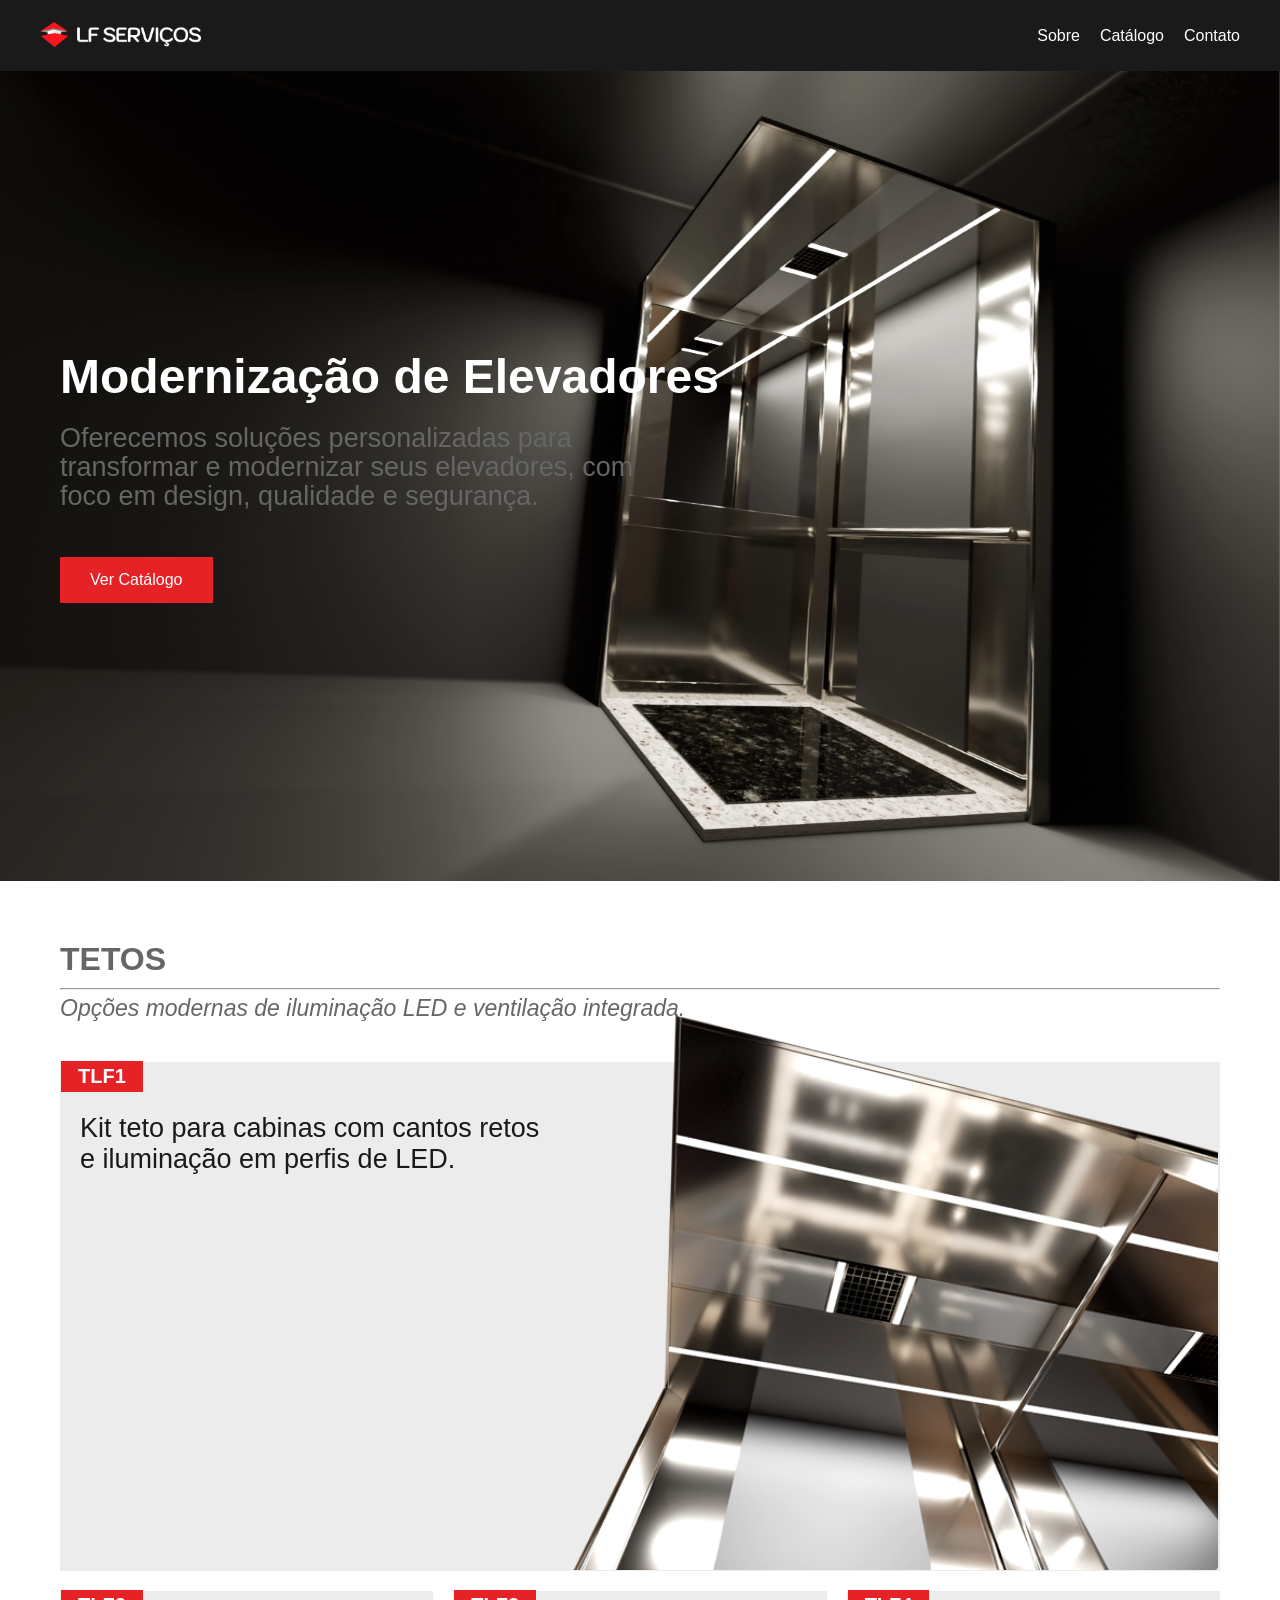
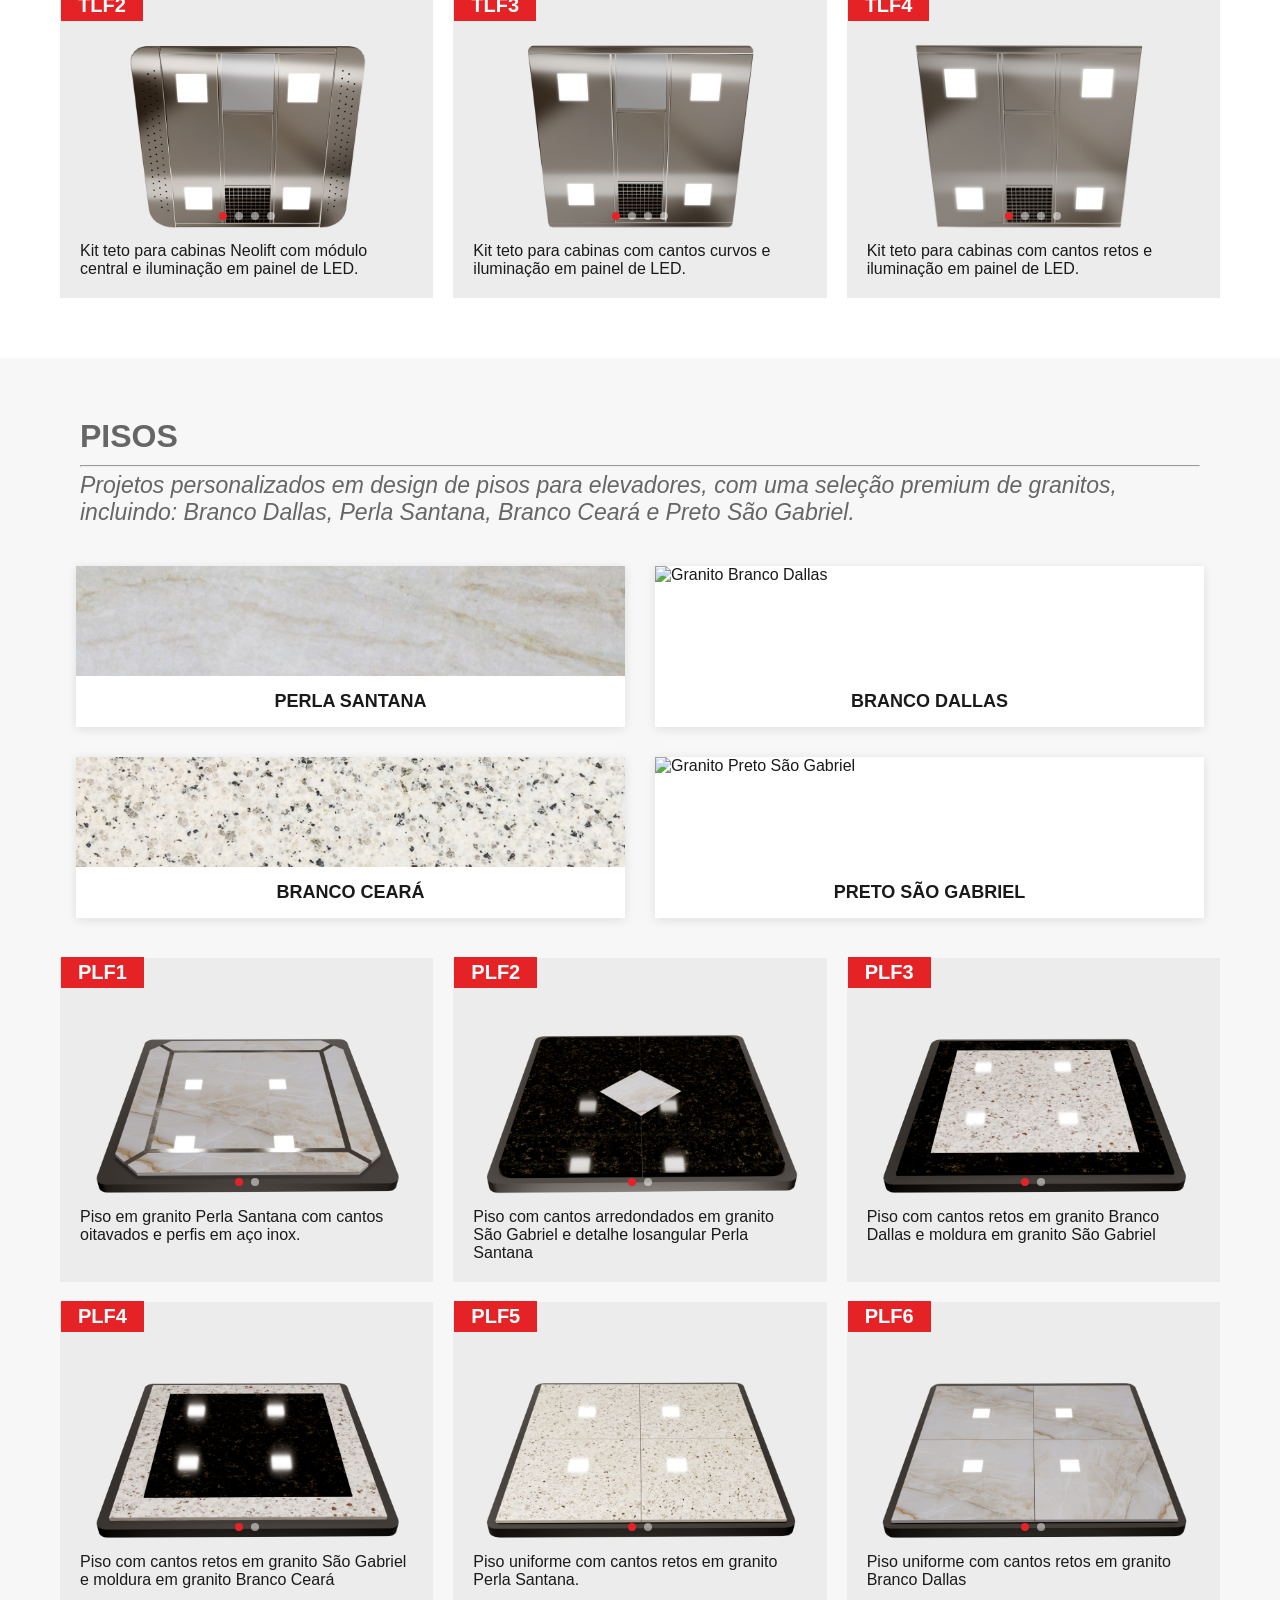
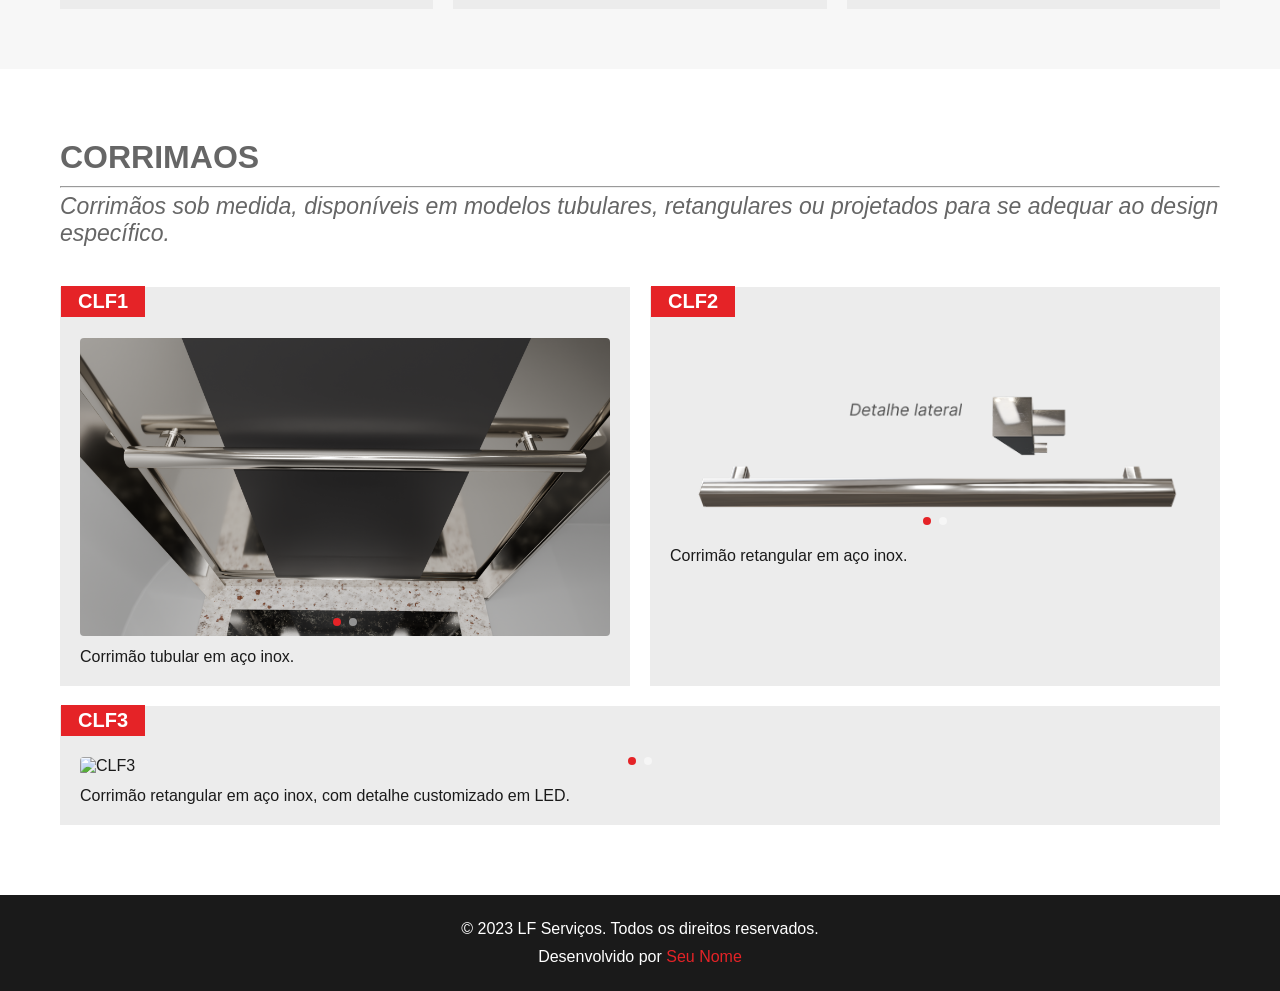
==== index.html @ 12fecef2 "Publish first  version" ====
<!DOCTYPE html>
<html lang="pt-BR">
  <head>
    <meta charset="UTF-8" />
    <meta name="viewport" content="width=device-width, initial-scale=1.0" />
    <title>LF Serviços - Elevadores</title>
    <link rel="stylesheet" href="style.css" />
    <link rel="preconnect" href="https://fonts.googleapis.com" />
    <link rel="preconnect" href="https://fonts.gstatic.com" crossorigin />
    <link
      href="https://fonts.googleapis.com/css2?family=Segoe+UI:wght@400;500;600&display=swap"
      rel="stylesheet"
    />
    <link rel="icon" href="favicon.ico" type="image/x-icon" />
    <script src="script.js" defer></script>
  </head>
  <body>
    <header>
      <div class="container">
        <div class="logo">
          <img src="img/logo.png" alt="LF Serviços" />
        </div>
        <button class="burger-menu" aria-label="Menu">
          <span></span>
          <span></span>
          <span></span>
        </button>
        <nav>
          <a href="#sobre">Sobre</a>
          <a href="#catalogo">Catálogo</a>
          <a href="#contato">Contato</a>
        </nav>
      </div>
    </header>

    <section class="hero">
      <img src="img/cabina4.png" alt="" class="hero-bg">
      <div class="container hero-content">
        <h1>Modernização de Elevadores</h1>
        <p>
          Oferecemos soluções personalizadas para transformar e modernizar seus
          elevadores, com foco em design, qualidade e segurança.
        </p>
        <a href="#tetos" class="btn">Ver Catálogo</a>
      </div>
    </section>

    <section id="tetos" class="tetos container">
      <div class="container">
        <div class="header">
          <h2>TETOS</h2>
          <hr />
          <p class="description">
            Opções modernas de iluminação LED e ventilação integrada.
          </p>
        </div>
        <div class="cards">
          <!-- Featured - Hide on mobile -->
          <div class="card featured product-card" data-product="tlf1">
            <div class="content">
              <div class="label">TLF1</div>
              <p>
                Kit teto para cabinas com cantos retos e iluminação em perfis de
                LED.
              </p>
            </div>
            <img src="img/teto-render.png" alt="TLF1" />
          </div>
          <!-- Mobile version of featured card -->

          <div class="card product-card mobile-only" data-product="tlf1">
            <div class="label">TLF1</div>
            <div class="image-container">
              <img src="img/tetos-tlf1.png" alt="TLF1" class="main-image" />
              <!-- Outras imagens serão carregadas via JavaScript -->
              <div class="angle-indicators">
                <span class="active"></span>
                <span></span>
                <span></span>
                <span></span>
              </div>
            </div>

            <p>
              Kit teto para cabinas Neolift com módulo central e iluminação em
              painel de LED.
            </p>
          </div>
          <!-- Others -->

          <div class="card product-card" data-product="tlf2">
            <div class="label">TLF2</div>
            <div class="image-container">
              <img src="img/tetos-tlf2.png" alt="TLF2" class="main-image" />
              <!-- Outras imagens serão carregadas via JavaScript -->
              <div class="angle-indicators">
                <span class="active"></span>
                <span></span>
                <span></span>
                <span></span>
              </div>
            </div>

            <p>
              Kit teto para cabinas Neolift com módulo central e iluminação em
              painel de LED.
            </p>
          </div>
          <div class="card product-card" data-product="tlf3">
            <div class="label">TLF3</div>
            <div class="image-container">
              <img src="img/tetos-tlf3.png" alt="TLF3" class="main-image" />
              <div class="angle-indicators">
                <span class="active"></span>
                <span></span>
                <span></span>
                <span></span>
              </div>
            </div>

            <p>
              Kit teto para cabinas com cantos curvos e iluminação em painel de
              LED.
            </p>
          </div>
          <div class="card product-card" data-product="tlf4">
            <div class="label">TLF4</div>
            <div class="image-container">
              <img src="img/tetos-tlf4.png" alt="TLF4" class="main-image" />
              <div class="angle-indicators">
                <span class="active"></span>
                <span></span>
                <span></span>
                <span></span>
              </div>
            </div>

            <p>
              Kit teto para cabinas com cantos retos e iluminação em painel de
              LED.
            </p>
          </div>
        </div>
      </div>
    </section>
    <!-- Pisos -->
    <section id="pisos" class="pisos">
      <div class="container">
        <div class="header">
          <h2>PISOS</h2>
          <hr />
          <p class="description">
            Projetos personalizados em design de pisos para elevadores, com uma
            seleção premium de granitos, incluindo: Branco Dallas, Perla
            Santana, Branco Ceará e Preto São Gabriel.
          </p>
        </div>
        
        <div class="granitos-flex">
          
          <div class="granito-card">
            <div class="granito-img">
              <img src="img/perla-santana.jpg" alt="Granito Perla Santana" />
            </div>
            <h3>PERLA SANTANA</h3>
          </div>
          <div class="granito-card">
            <div class="granito-img">
              <img src="img/branco-dallas.png" alt="Granito Branco Dallas" />
            </div>
            <h3>BRANCO DALLAS</h3>
          </div>
          <div class="granito-card">
            <div class="granito-img">
              <img src="img/branco-ceara.jpg" alt="Granito Branco Ceará" />
            </div>
            <h3>BRANCO CEARÁ</h3>
          </div>
          <div class="granito-card">
            <div class="granito-img">
              <img
          src="img/granito-saogabriel.png"
          alt="Granito Preto São Gabriel"
              />
            </div>
            <h3>PRETO SÃO GABRIEL</h3>
          </div>
        </div>

       <div class="cards">
          
          <!-- Others -->
          <div class="card product-card" data-product="plf1">
            <div class="label">PLF1</div>
            <div class="image-container">
              <img src="img/pisos-plf1.png" alt="PLF1" class="main-image" />
              <!-- Outras imagens serão carregadas via JavaScript -->
              <div class="angle-indicators">
                <span class="active"></span>
                <span></span>
              </div>
            </div>

            <p>
              Piso em granito Perla Santana com cantos
              oitavados e perfis em aço inox.
            </p>
          </div>
          <div class="card product-card" data-product="plf2">
            <div class="label">PLF2</div>
            <div class="image-container">
              <img src="img/pisos-plf2.png" alt="PLF2" class="main-image" />
              <div class="angle-indicators">
                <span class="active"></span>
                <span></span>
              </div>
            </div>

            <p>
              Piso com cantos arredondados em granito São Gabriel e detalhe losangular Perla Santana
            </p>
          </div>
          <div class="card product-card" data-product="plf3">
            <div class="label">PLF3</div>
            <div class="image-container">
              <img src="img/pisos-plf3.png" alt="PLF3" class="main-image" />
              <div class="angle-indicators">
                <span class="active"></span>
                <span></span>
              </div>
            </div>

            <p>
              Piso com cantos retos em granito Branco Dallas e moldura em granito São Gabriel
            </p>
          </div>
          <div class="card product-card" data-product="plf4">
            <div class="label">PLF4</div>
            <div class="image-container">
              <img src="img/pisos-plf4.png" alt="PLF4" class="main-image" />
              <div class="angle-indicators">
                <span class="active"></span>
                <span></span>
              </div>
            </div>

            <p>
              Piso com cantos retos em granito São Gabriel e moldura em granito Branco Ceará
            </p>
          </div>

          <div class="card product-card" data-product="plf5">
            <div class="label">PLF5</div>
            <div class="image-container">
              <img src="img/pisos-plf5.png" alt="PLF5" class="main-image" />
              <div class="angle-indicators">
                <span class="active"></span>
                <span></span>
              </div>
            </div>

            <p>
              Piso uniforme com cantos retos em granito Perla Santana.
            </p>
          </div>
          <div class="card product-card" data-product="plf6">
            <div class="label">PLF6</div>
            <div class="image-container">
              <img src="img/pisos-plf6.png" alt="PLF6" class="main-image" />
              <div class="angle-indicators">
                <span class="active"></span>
                <span></span>
              </div>
            </div>

            <p>
              Piso uniforme com cantos retos em granito Branco Dallas
            </p>
          </div>
        </div>

    </section>
    <section id="corrimaos" class="corrimaos container">
      <div class="container">
        <div class="header">
          <h2>CORRIMAOS</h2>
          <hr />
          <p class="description">
            Corrimãos sob medida, disponíveis em modelos tubulares, retangulares ou projetados para se adequar ao design específico. 
          </p>
        </div>
        
        <div class="cards">
          <div class="card product-card" data-product="clf1">
            <div class="label">CLF1</div>
            <div class="image-container">
              <img src="img/corrimaos-clf1.png" alt="CLF1" class="main-image" />
              <!-- Outras imagens serão carregadas via JavaScript -->
              <div class="angle-indicators">
                <span class="active"></span>
                <span></span>
              </div>
            </div>

            <p>Corrimão tubular em aço inox.</p>
          </div>
          <div class="card product-card" data-product="clf2">
            <div class="label">CLF2</div>
            <div class="image-container">
              <img src="img/corrimaos-clf2.png" alt="CLF2" class="main-image" />
              <!-- Outras imagens serão carregadas via JavaScript -->
              <div class="angle-indicators">
                <span class="active"></span>
                <span></span>
              </div>
            </div>

            <p>Corrimão retangular em aço inox.</p>
          </div>
          <div class="card product-card" data-product="clf3">
            <div class="label">CLF3</div>
            <div class="image-container">
              <img src="img/corrimaos-clf3.png" alt="CLF3" class="main-image" />
              <!-- Outras imagens serão carregadas via JavaScript -->
              <div class="angle-indicators">
                <span class="active"></span>
                <span></span>
              </div>
            </div>

            <p>Corrimão retangular em aço inox, com detalhe customizado em LED.</p>
          </div>
        </div>

      </div>

    </section>
<footer>
      <div class="container">
        <p>&copy; 2023 LF Serviços. Todos os direitos reservados.</p>
        <p>Desenvolvido por <a href="https://www.linkedin.com/in/seu-perfil/" target="_blank">Seu Nome</a></p>
    </footer>
    <!-- Modal -->
    <div class="modal" id="productModal">
      <div class="modal-content">
        <button class="close-modal">&times;</button>
        <div class="modal-image-container">
          <button class="nav-button prev">&lt;</button>
          <img src="" alt="" class="modal-image" />
          <button class="nav-button next">&gt;</button>
        </div>
        <div class="modal-indicators"></div>
      </div>
    </div>
  </body>
</html>
---- style.css ----
/*-----------------------------------------------------------------------------  
  Variáveis  
-----------------------------------------------------------------------------*/
:root {
  --vermelho: #e52327;
  --preto: #1a1a1a;
  --branco: #ffffff;
  --cinza-texto: #666666;
  --cinza-claro: #f7f7f7;
  --cinza-bg: #ececec;
  --fonte-principal: "Segoe UI", sans-serif;
  --max-width: 1200px;
  --side-padding: 20px;
}

/*-----------------------------------------------------------------------------  
  Reset e Base  
-----------------------------------------------------------------------------*/
* {
  margin: 0;
  padding: 0;
  box-sizing: border-box;
}
html, body {
  height: 100%;
  font-family: var(--fonte-principal);
  color: var(--preto);
  background-color: var(--branco);
  scroll-behavior: smooth;
}
.container {
  max-width: var(--max-width);
  width: 100%;
  margin: 0 auto;
  padding: 0 var(--side-padding);
}

/*-----------------------------------------------------------------------------  
  Header & Navegação  
-----------------------------------------------------------------------------*/
header {
  position: sticky;
  top: 0;
  background-color: var(--preto);
  z-index: 999;
}
header .container {
  display: flex;
  justify-content: space-between;
  align-items: center;
  padding: 20px 0;
}
.logo img {
  height: 25px;
  margin: 2px 10px 0 0;
}
nav {
  display: flex;
}
nav a {
  color: var(--branco);
  text-decoration: none;
  font-weight: 500;
  margin-left: 20px;
}

/*-----------------------------------------------------------------------------  
  Burger Menu (Mobile)  
-----------------------------------------------------------------------------*/
.burger-menu {
  display: none;
  background: none;
  border: none;
  cursor: pointer;
  padding: 5px;
  z-index: 1000;
}
.burger-menu span {
  display: block;
  width: 25px;
  height: 3px;
  background-color: var(--branco);
  margin: 5px 0;
  transition: 0.4s;
}
.burger-menu.active span:nth-child(1) {
  transform: rotate(-45deg) translate(-5px, 6px);
}
.burger-menu.active span:nth-child(2) {
  opacity: 0;
}
.burger-menu.active span:nth-child(3) {
  transform: rotate(45deg) translate(-5px, -6px);
}
.mobile-only {
  display: none;
}

/*-----------------------------------------------------------------------------  
  Hero Section  
-----------------------------------------------------------------------------*/
.hero {
  /* já devia ter isso, mas garanta: */
  position: relative;
  overflow: hidden;
  height: 90vh;

  /* adiciona: */
  display: flex;
  align-items: center;        /* centraliza verticalmente */
  justify-content: center;    /* opcional: centraliza horizontalmente */
}

.hero-bg {
  position: absolute;
  inset: 0;
  width: 100%;
  height: 100%;
  object-fit: cover;       /* preenche sem distorcer */
  transform: scale(1);
  transform-origin: center center;
  will-change: transform;   /* dá um heads‑up ao navegador */
}

.hero .container {
  position: relative;
  z-index: 1;
}
.hero-content {
  color: var(--branco);
}
.hero-content h1 {
  font-size: 48px;
  margin-bottom: 20px;
}
.hero-content p {
  font-size: 27px;
  color: var(--cinza-texto);
  line-height: 29px;
  margin-bottom: 46px;
  width: 50%;
}

/*-----------------------------------------------------------------------------  
  Botões  
-----------------------------------------------------------------------------*/
.btn {
  display: inline-block;
  background-color: var(--vermelho);
  color: var(--branco);
  padding: 14px 30px;
  text-decoration: none;
}

/*-----------------------------------------------------------------------------  
  Seção Tetos  
-----------------------------------------------------------------------------*/
.tetos {
  padding: 60px 0;
}
.tetos h2 {
  font-size: 32px;
  color: var(--cinza-texto);
  margin-bottom: 10px;
}
.tetos .description {
  font-size: 23px;
  font-style: italic;
  color: var(--cinza-texto);
  margin: 5px 0 40px;
}
.tetos .cards {
  display: grid;
  grid-template-columns: repeat(3, 1fr);
  gap: 20px;
}

/* Card Destaque */
.card.featured {
  grid-column: 1 / -1;
  display: flex;
  background-color: var(--cinza-bg);
  padding: 20px;
}
.card.featured .content {
  flex: 1;
  padding-right: 20px;
}
.card.featured img {
  width: 658px;
  max-width: 100%;
  transform: scaleX(-1);
  margin: -94px -18px -19px 0;
}
.card.featured p {
  font-size: 27px;
}

/* Cartões Gerais */
.card {
  background-color: var(--cinza-bg);
  padding: 20px;
}
.card img {
  width: 100%;
  display: block;
  border-radius: 4px;
  transition: opacity 0.3s ease;
}
.image-container {
  position: relative;
  overflow: hidden;
  margin-bottom: 12px;
}
.angle-indicators {
  position: absolute;
  bottom: 10px;
  left: 50%;
  transform: translateX(-50%);
  display: flex;
  gap: 8px;
  z-index: 2;
}
.angle-indicators span {
  width: 8px;
  height: 8px;
  border-radius: 50%;
  background: rgba(255, 255, 255, 0.5);
  cursor: pointer;
  transition: background-color 0.3s ease;
}
.angle-indicators span.active {
  background: var(--vermelho);
}
.product-card {
  cursor: pointer;
}
.card p {
  font-size: 16px;
  color: var(--preto);
}

/*-----------------------------------------------------------------------------  
  Label  
-----------------------------------------------------------------------------*/
.label {
  position: relative;
  display: inline-block;
  background-color: var(--vermelho);
  color: var(--branco);
  font-size: 20px;
  font-weight: bold;
  padding: 4px 17px;
  top: -21px;
  left: -19px;
}

/*-----------------------------------------------------------------------------  
  Modal  
-----------------------------------------------------------------------------*/
.modal {
  display: none;
  position: fixed;
  inset: 0;
  background: rgba(0, 0, 0, 0.9);
  z-index: 1000;
  opacity: 0;
  transition: opacity 0.3s ease;
}
.modal.active {
  display: flex;
  opacity: 1;
}
.modal-content {
  position: relative;
  max-width: 90%;
  max-height: 90vh;
  margin: auto;
  padding: 20px;
  background: var(--preto);
  border-radius: 8px;
}
.close-modal {
  position: absolute;
  top: 10px;
  right: 15px;
  background: none;
  border: none;
  color: var(--branco);
  font-size: 24px;
  cursor: pointer;
  z-index: 1;
}
.modal-image-container {
  display: flex;
  align-items: center;
  justify-content: center;
}
.modal-image {
  max-width: 100%;
  max-height: 70vh;
  object-fit: contain;
  transition: opacity 0.3s ease;
}
.nav-button {
  position: absolute;
  top: 50%;
  transform: translateY(-50%);
  background: rgba(0, 0, 0, 0.5);
  color: var(--branco);
  border: none;
  padding: 15px;
  cursor: pointer;
  font-size: 20px;
  border-radius: 4px;
  transition: background 0.3s ease;
}
.nav-button.prev {
  left: 10px;
}
.nav-button.next {
  right: 10px;
}
.nav-button:hover {
  background: rgba(0, 0, 0, 0.8);
}
.modal-indicators {
  display: flex;
  justify-content: center;
  gap: 10px;
  margin-top: 15px;
}
.modal-indicators span {
  width: 10px;
  height: 10px;
  border-radius: 50%;
  background: rgba(255, 255, 255, 0.3);
  cursor: pointer;
  transition: background-color 0.3s ease;
}
.modal-indicators span.active {
  background: var(--vermelho);
}

/*-----------------------------------------------------------------------------  
  Seção Pisos  
-----------------------------------------------------------------------------*/
.pisos {
  padding: 60px 0;
  background-color: var(--cinza-claro);
}
.pisos .header {
  padding: 0 20px;
}
.pisos h2 {
  font-size: 32px;
  color: var(--cinza-texto);
  margin-bottom: 10px;
}
.pisos .description {
  font-size: 23px;
  font-style: italic;
  color: var(--cinza-texto);
  margin: 5px 0 40px;
}
.pisos .cards {
  display: grid;
  grid-template-columns: repeat(3, 1fr);
  gap: 20px;
}
.granitos-flex {
  display: flex;
  flex-wrap: wrap;
  gap: 30px;
  margin: 40px 0;
  padding: 0 16px;
}
.granito-card {
  flex: 1 1 calc(50% - 15px);
  min-width: 280px;
  background: var(--branco);
  box-shadow: 0 2px 10px rgba(0, 0, 0, 0.1);
  transition: transform 0.3s ease;
}
.granito-card:hover {
  transform: translateY(-5px);
}
.granito-img {
  position: relative;
  padding-top: 20%;
  overflow: hidden;
}
.granito-img img {
  position: absolute;
  top: 0;
  left: 0;
  width: 100%;
  height: 100%;
  object-fit: cover;
}
.granito-card h3 {
  padding: 15px;
  margin: 0;
  text-align: center;
  font-size: 18px;
  color: var(--preto);
  background: var(--branco);
}

/*-----------------------------------------------------------------------------  
  Seção Corrimãos  
-----------------------------------------------------------------------------*/
.corrimaos {
  padding: 60px 0;
  margin: 10px auto
}
.corrimaos h2 {
  font-size: 32px;
  color: var(--cinza-texto);
  margin-bottom: 10px;
}
.corrimaos .description {
  font-size: 23px;
  font-style: italic;
  color: var(--cinza-texto);
  margin: 5px 0 40px;
}
.corrimaos .cards {
  display: grid;
  grid-template-columns: 1fr 1fr;
  gap: 20px;
}
.corrimaos .cards .card:last-child {
  grid-column: 1 / -1;
}

/*-----------------------------------------------------------------------------  
  Footer
-----------------------------------------------------------------------------*/
footer {
  background: var(--preto);
  color: var(--branco);
  padding: 20px 0;
}
footer .container {
  display: flex;
  flex-direction: column;
  align-items: center;
}
footer p {
  margin: 5px 0;
}
footer a {
  color: var(--vermelho);
  text-decoration: none;
}
footer a:hover {
  text-decoration: underline;
}

/*-----------------------------------------------------------------------------  
  Responsivo – até 1024px  
-----------------------------------------------------------------------------*/
@media (max-width: 1024px) {
  .hero-content h1 {
    font-size: 36px;
  }
  .hero-content p {
    font-size: 16px;
  }
  .card.featured img {
    width: 300px;
  }
}

/*-----------------------------------------------------------------------------  
  Responsivo – até 768px  
-----------------------------------------------------------------------------*/
@media (max-width: 768px) {
  .mobile-only {
    display: block;
  }
  header .container {
    padding: 10px 16px;
  }
  .container {
    padding: 0 16px;
  }
  .burger-menu {
    display: block;
  }
  nav {
    position: fixed;
    top: 0;
    right: -100%;
    width: 70%;
    height: 100vh;
    background-color: var(--preto);
    padding-top: 80px;
    display: flex;
    flex-direction: column;
    align-items: center;
    transition: 0.4s;
  }
  nav.active {
    right: 0;
  }
  nav a {
    margin: 15px 0;
    font-size: 18px;
  }
  .hero {
    justify-content: center;
    padding: 0 16px;
    background-position: 70%;
  }
  .hero::before {
    background: rgba(0, 0, 0, 0.6);
  }
  .hero .container {
    text-align: center;
  }
  .hero-content p {
    width: 100%;
    font-size: 23px;
  }
    .tetos, .corrimaos {
      margin: 40px auto;
    }
  .tetos .cards,
  .pisos .cards,
  .corrimaos .cards {
    display: flex;
    overflow-x: auto;
    padding: 9px 16px;
    margin: 0 4px;
  }
  .tetos .cards .card,
  .pisos .cards .card,
  .corrimaos .cards .card {
    flex: 0 0 85%;
    scroll-snap-align: start;
    margin-right: 16px;
  }
  .card.featured {
    display: none !important;
  }
  .card {
    padding: 16px;
  }
  .label {
    left: -16px;
  }
  .granitos-flex {
    padding: 0 8px;
  }
  .granito-card {
    flex: 1 1 100%;
    margin: 0 8px;
  }
  .granito-img {
    padding-top: 68px;
  }
}
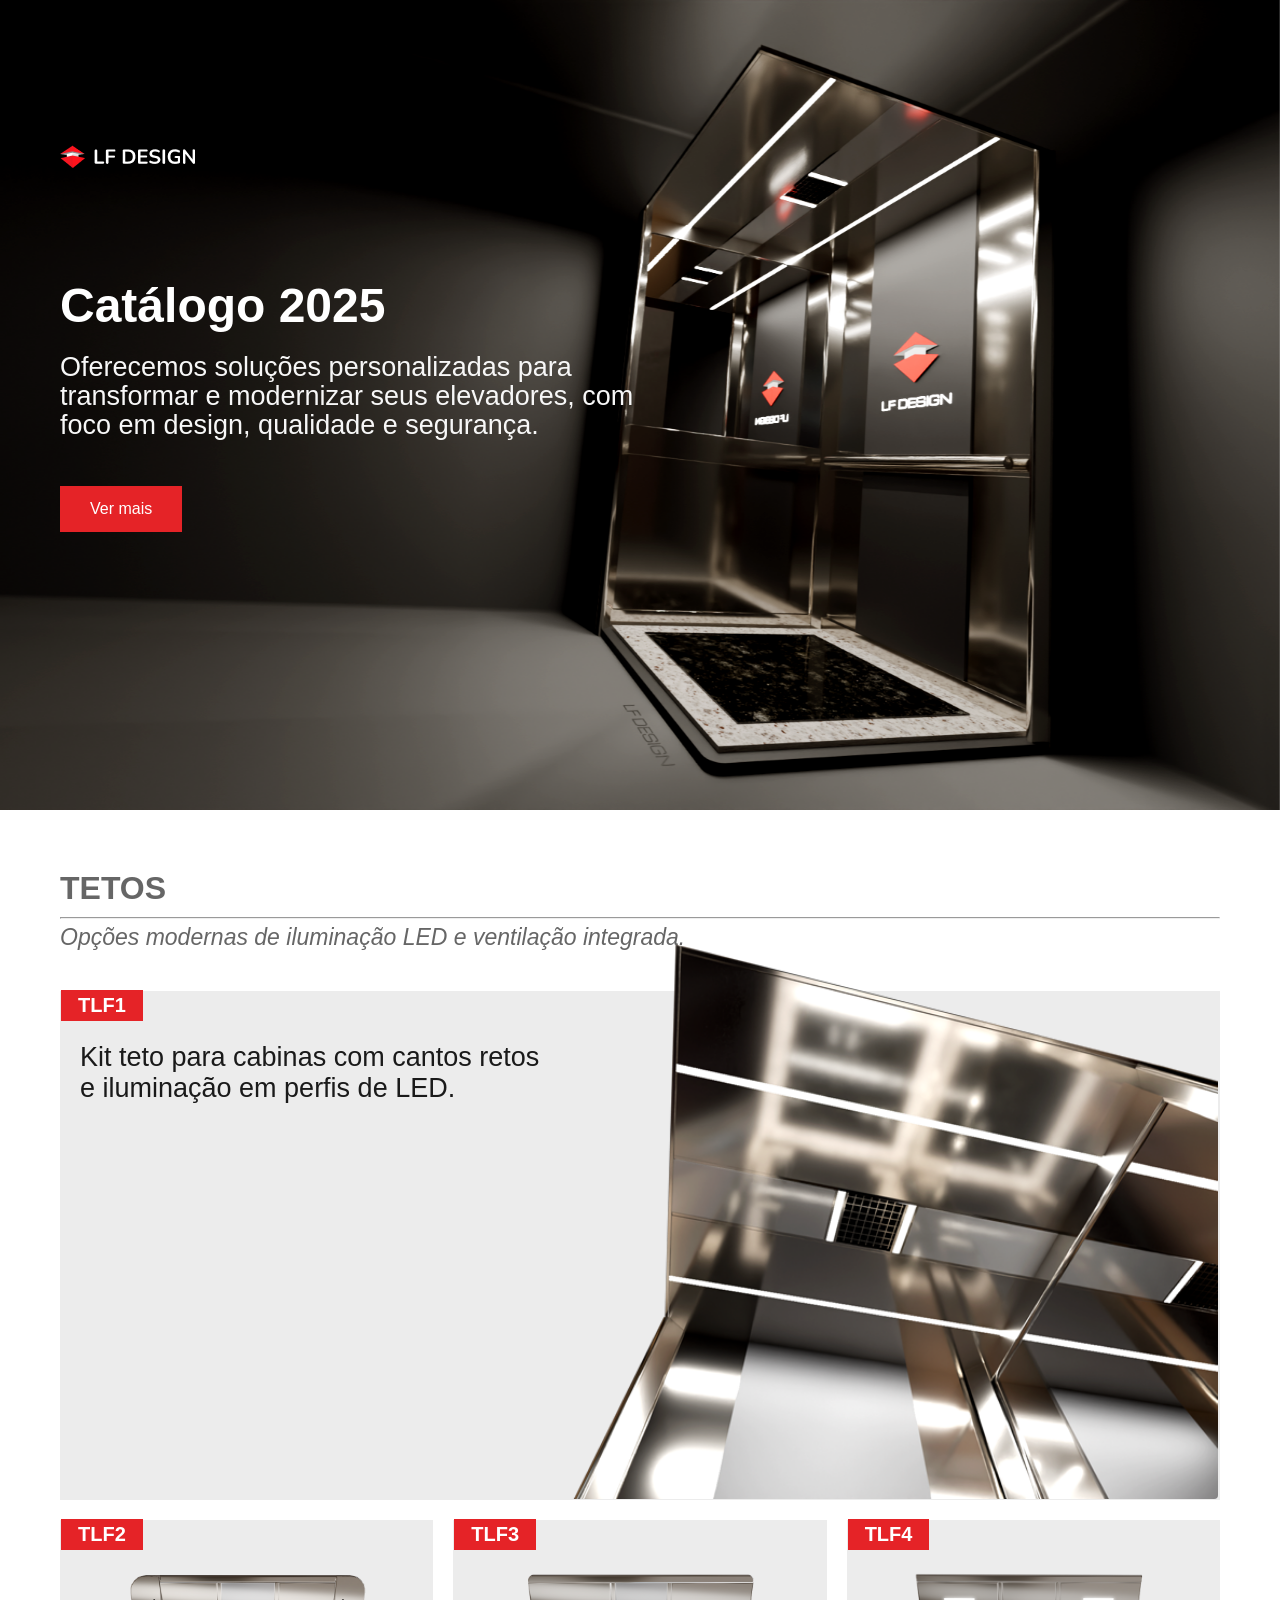
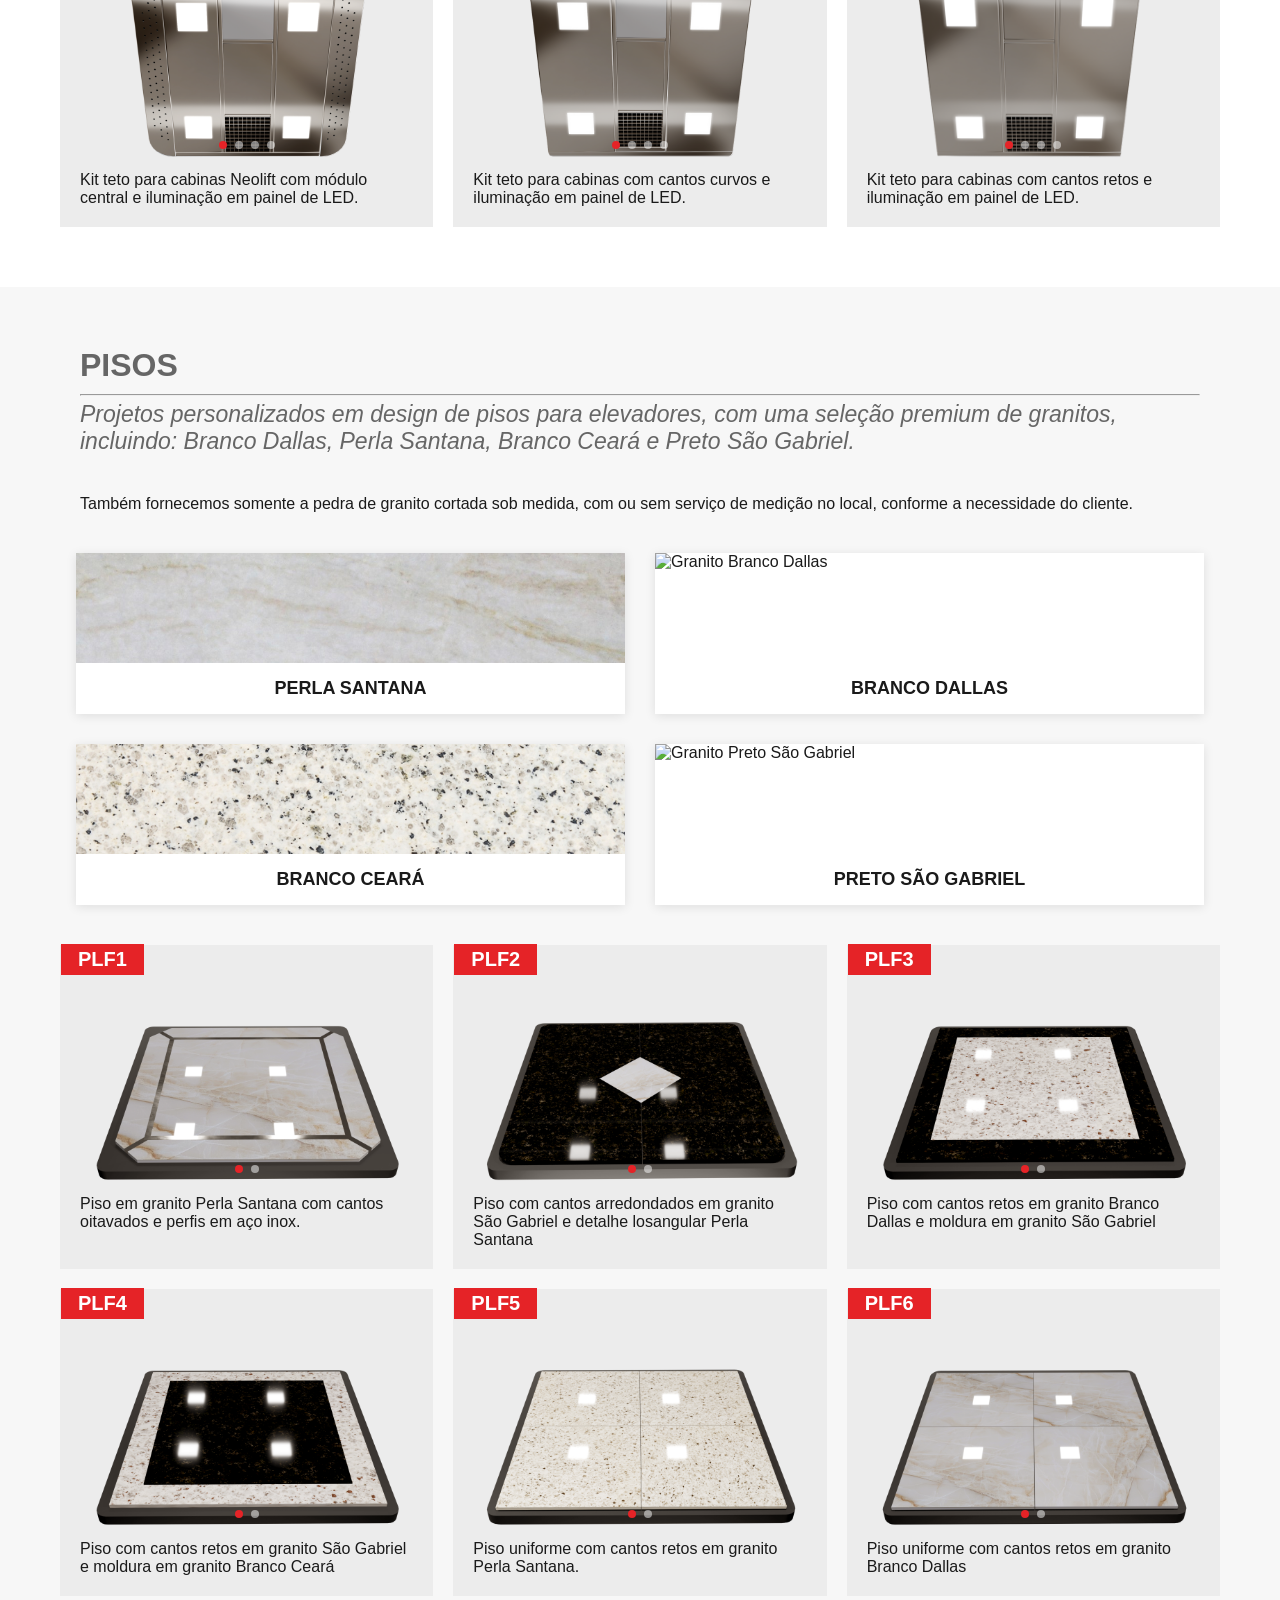
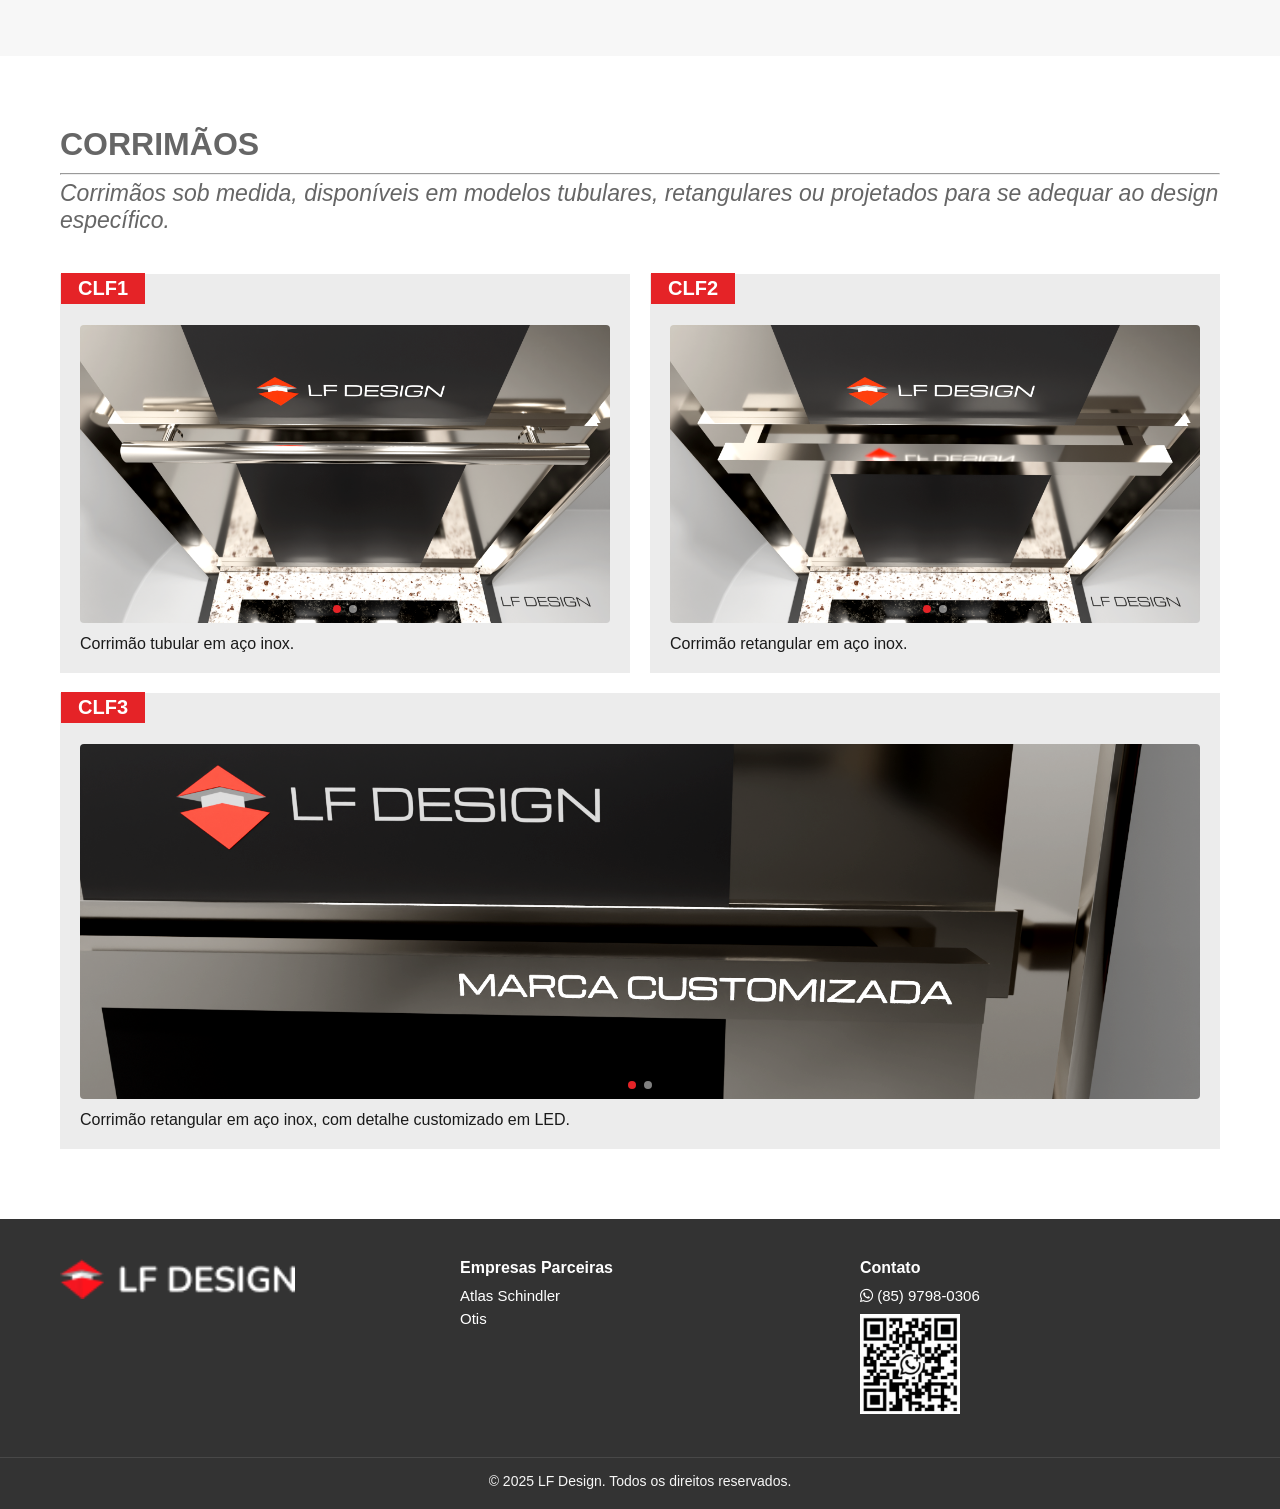
==== commit 48fa3106: "Refactor images and update product descriptions in HTML and JavaScript; enhance footer layout and st" ====
--- a/index.html
+++ b/index.html
@@ -12,10 +12,11 @@
       rel="stylesheet"
     />
     <link rel="icon" href="favicon.ico" type="image/x-icon" />
+    <link rel="stylesheet" href="https://cdnjs.cloudflare.com/ajax/libs/font-awesome/6.4.2/css/all.min.css" />
     <script src="script.js" defer></script>
   </head>
   <body>
-    <header>
+    <header style="display: none;">
       <div class="container">
         <div class="logo">
           <img src="img/logo.png" alt="LF Serviços" />
@@ -34,14 +35,17 @@
     </header>
 
     <section class="hero">
-      <img src="img/cabina4.png" alt="" class="hero-bg">
+      <picture>
+        <source media="(max-width: 768px)" srcset="img/hero-mobile.png">
+        <img src="img/hero-desktop.png" alt="" class="hero-bg">
+      </picture>
       <div class="container hero-content">
-        <h1>Modernização de Elevadores</h1>
+        <img src="img/logo.png" alt="LF Serviços" />
+        <h1>Catálogo 2025</h1>
         <p>
-          Oferecemos soluções personalizadas para transformar e modernizar seus
-          elevadores, com foco em design, qualidade e segurança.
+          Oferecemos soluções personalizadas para transformar e modernizar seus elevadores, com foco em design, qualidade e segurança.
         </p>
-        <a href="#tetos" class="btn">Ver Catálogo</a>
+        <a href="#tetos" class="btn">Ver mais</a>
       </div>
     </section>
 
@@ -150,9 +154,8 @@
           <h2>PISOS</h2>
           <hr />
           <p class="description">
-            Projetos personalizados em design de pisos para elevadores, com uma
-            seleção premium de granitos, incluindo: Branco Dallas, Perla
-            Santana, Branco Ceará e Preto São Gabriel.
+            Projetos personalizados em design de pisos para elevadores, com uma seleção premium de granitos, incluindo: Branco Dallas, Perla Santana, Branco Ceará e Preto São Gabriel.
+          <blockquote>Também fornecemos somente a pedra de granito cortada sob medida, com ou sem serviço de medição no local, conforme a necessidade do cliente.</blockquote>
           </p>
         </div>
         
@@ -283,7 +286,7 @@
     <section id="corrimaos" class="corrimaos container">
       <div class="container">
         <div class="header">
-          <h2>CORRIMAOS</h2>
+          <h2>CORRIMÃOS</h2>
           <hr />
           <p class="description">
             Corrimãos sob medida, disponíveis em modelos tubulares, retangulares ou projetados para se adequar ao design específico. 
@@ -317,7 +320,7 @@
 
             <p>Corrimão retangular em aço inox.</p>
           </div>
-          <div class="card product-card" data-product="clf3">
+          <div class="card clf3 product-card" data-product="clf3">
             <div class="label">CLF3</div>
             <div class="image-container">
               <img src="img/corrimaos-clf3.png" alt="CLF3" class="main-image" />
@@ -336,10 +339,47 @@
 
     </section>
 <footer>
-      <div class="container">
-        <p>&copy; 2023 LF Serviços. Todos os direitos reservados.</p>
-        <p>Desenvolvido por <a href="https://www.linkedin.com/in/seu-perfil/" target="_blank">Seu Nome</a></p>
-    </footer>
+  <!-- Desktop layout -->
+  <div class="footer-container container">
+    <div class="footer-column logo-col">
+      <img src="img/logo.png" alt="LF Design" class="footer-logo" />
+    </div>
+
+    <div class="footer-column partners-col">
+      <h4>Empresas Parceiras</h4>
+      <ul>
+        <li>Atlas Schindler</li>
+        <li>Otis</li>
+      </ul>
+    </div>
+
+    <div class="footer-column contact-col">
+      <h4>Contato</h4>
+      <p><i class="fab fa-whatsapp"></i> (85) 9798-0306</p>
+      <img src="img/wa.png" alt="QR Code WhatsApp" class="qr-code" />
+    </div>
+  </div>
+
+  <!-- Mobile layout -->
+  <div class="footer-mobile-only">
+    <img src="img/logo.png" alt="LF Design" class="footer-logo" />
+    <a href="https://wa.me/5585997980306" class="btn whatsapp-btn">Fale conosco</a>
+
+    <div class="partners-mobile">
+      <h4>Empresas Parceiras</h4>
+      <ul>
+        <li>Atlas Schindler</li>
+        <li>Otis</li>
+      </ul>
+    </div>
+  </div>
+
+  <!-- Copyright -->
+  <p class="footer-copy">&copy; 2025 LF Design. Todos os direitos reservados.</p>
+</footer>
+
+
+
     <!-- Modal -->
     <div class="modal" id="productModal">
       <div class="modal-content">
@@ -350,6 +390,10 @@
           <button class="nav-button next">&gt;</button>
         </div>
         <div class="modal-indicators"></div>
+        <div class="modal-description">
+          <h3 class="modal-title"></h3>
+          <p class="modal-text"></p>
+        </div>
       </div>
     </div>
   </body>
--- a/style.css
+++ b/style.css
@@ -129,13 +129,17 @@
 .hero-content {
   color: var(--branco);
 }
+ .hero-content img{
+    position: absolute;
+    top: -133px;
+  }
 .hero-content h1 {
   font-size: 48px;
   margin-bottom: 20px;
 }
 .hero-content p {
   font-size: 27px;
-  color: var(--cinza-texto);
+  color: var(--cinza-claro);
   line-height: 29px;
   margin-bottom: 46px;
   width: 50%;
@@ -341,6 +345,23 @@
 .modal-indicators span.active {
   background: var(--vermelho);
 }
+.modal-description {
+  margin-top: 20px;
+  padding: 20px;
+  background: rgba(255, 255, 255, 0.1);
+  border-radius: 4px;
+  color: var(--branco);
+}
+.modal-title {
+  font-size: 24px;
+  margin-bottom: 10px;
+  color: var(--vermelho);
+}
+.modal-text {
+  font-size: 16px;
+  line-height: 1.5;
+  color: var(--branco);
+}
 
 /*-----------------------------------------------------------------------------  
   Seção Pisos  
@@ -434,29 +455,130 @@
   grid-column: 1 / -1;
 }
 
+.corrimaos .cards .card:last-child img{
+  height: 355px;
+  object-fit: cover;
+  object-position: center;
+}
 /*-----------------------------------------------------------------------------  
   Footer
 -----------------------------------------------------------------------------*/
+/* Footer Geral */
 footer {
-  background: var(--preto);
-  color: var(--branco);
-  padding: 20px 0;
-}
-footer .container {
-  display: flex;
-  flex-direction: column;
-  align-items: center;
-}
-footer p {
-  margin: 5px 0;
-}
+  background-color: #333333;
+  color: var(--branco);
+  padding: 40px 0 20px;
+  font-size: 15px;
+}
+
+/* Desktop layout */
+.footer-container {
+  display: flex;
+  justify-content: space-between;
+  align-items: flex-start;
+  flex-wrap: wrap;
+  gap: 40px;
+  padding-bottom: 20px;
+}
+
+.footer-column {
+  flex: 1;
+  min-width: 200px;
+}
+
+.footer-logo {
+  height: 40px;
+  filter: brightness(100%);
+}
+
+footer h4 {
+  margin-bottom: 10px;
+  font-size: 16px;
+  color: var(--branco);
+}
+
+footer ul {
+  list-style: none;
+  padding: 0;
+}
+
+footer ul li {
+  margin-bottom: 6px;
+}
+
 footer a {
+  color: var(--branco);
+  text-decoration: none;
+}
+
+footer a:hover {
   color: var(--vermelho);
+}
+
+footer .qr-code {
+  margin-top: 10px;
+  width: 100px;
+  height: auto;
+}
+
+.footer-copy {
+  text-align: center;
+  font-size: 14px;
+  color: var(--cinza-claro);
+  border-top: 1px solid rgba(255, 255, 255, 0.1);
+  padding-top: 15px;
+  margin-top: 20px;
+}
+
+/* Mobile layout */
+.footer-mobile-only {
+  display: none;
+  padding: 20px 16px;
+  background-color: #333333;
+  color: var(--branco);
+  text-align: center;
+}
+
+.footer-mobile-only img.footer-logo {
+  margin-bottom: 15px;
+}
+
+.footer-mobile-only .whatsapp-btn {
+  margin: 10px 0;
+  background-color: var(--vermelho);
+  color: var(--branco);
+  padding: 10px 20px;
   text-decoration: none;
-}
-footer a:hover {
-  text-decoration: underline;
-}
+  display: inline-block;
+  border-radius: 4px;
+  font-weight: bold;
+}
+
+.footer-mobile-only .partners-mobile {
+  margin-top: 20px;
+}
+
+.footer-mobile-only .partners-mobile ul {
+  list-style: none;
+  padding: 0;
+}
+
+.footer-mobile-only .partners-mobile ul li {
+  margin-bottom: 6px;
+  color: var(--branco);
+}
+
+/* Responsivo: alterna entre desktop e mobile */
+@media (max-width: 768px) {
+  .footer-container {
+    display: none;
+  }
+
+  .footer-mobile-only {
+    display: block;
+  }
+}
+
 
 /*-----------------------------------------------------------------------------  
   Responsivo – até 1024px  
@@ -517,8 +639,9 @@
   .hero::before {
     background: rgba(0, 0, 0, 0.6);
   }
-  .hero .container {
-    text-align: center;
+  .hero-content img{
+    position: absolute;
+    top: -198px;
   }
   .hero-content p {
     width: 100%;
@@ -548,6 +671,11 @@
   .card {
     padding: 16px;
   }
+  .corrimaos .cards .card:last-child img{
+  height: 100%;
+  object-fit: cover;
+  object-position: center;
+}
   .label {
     left: -16px;
   }
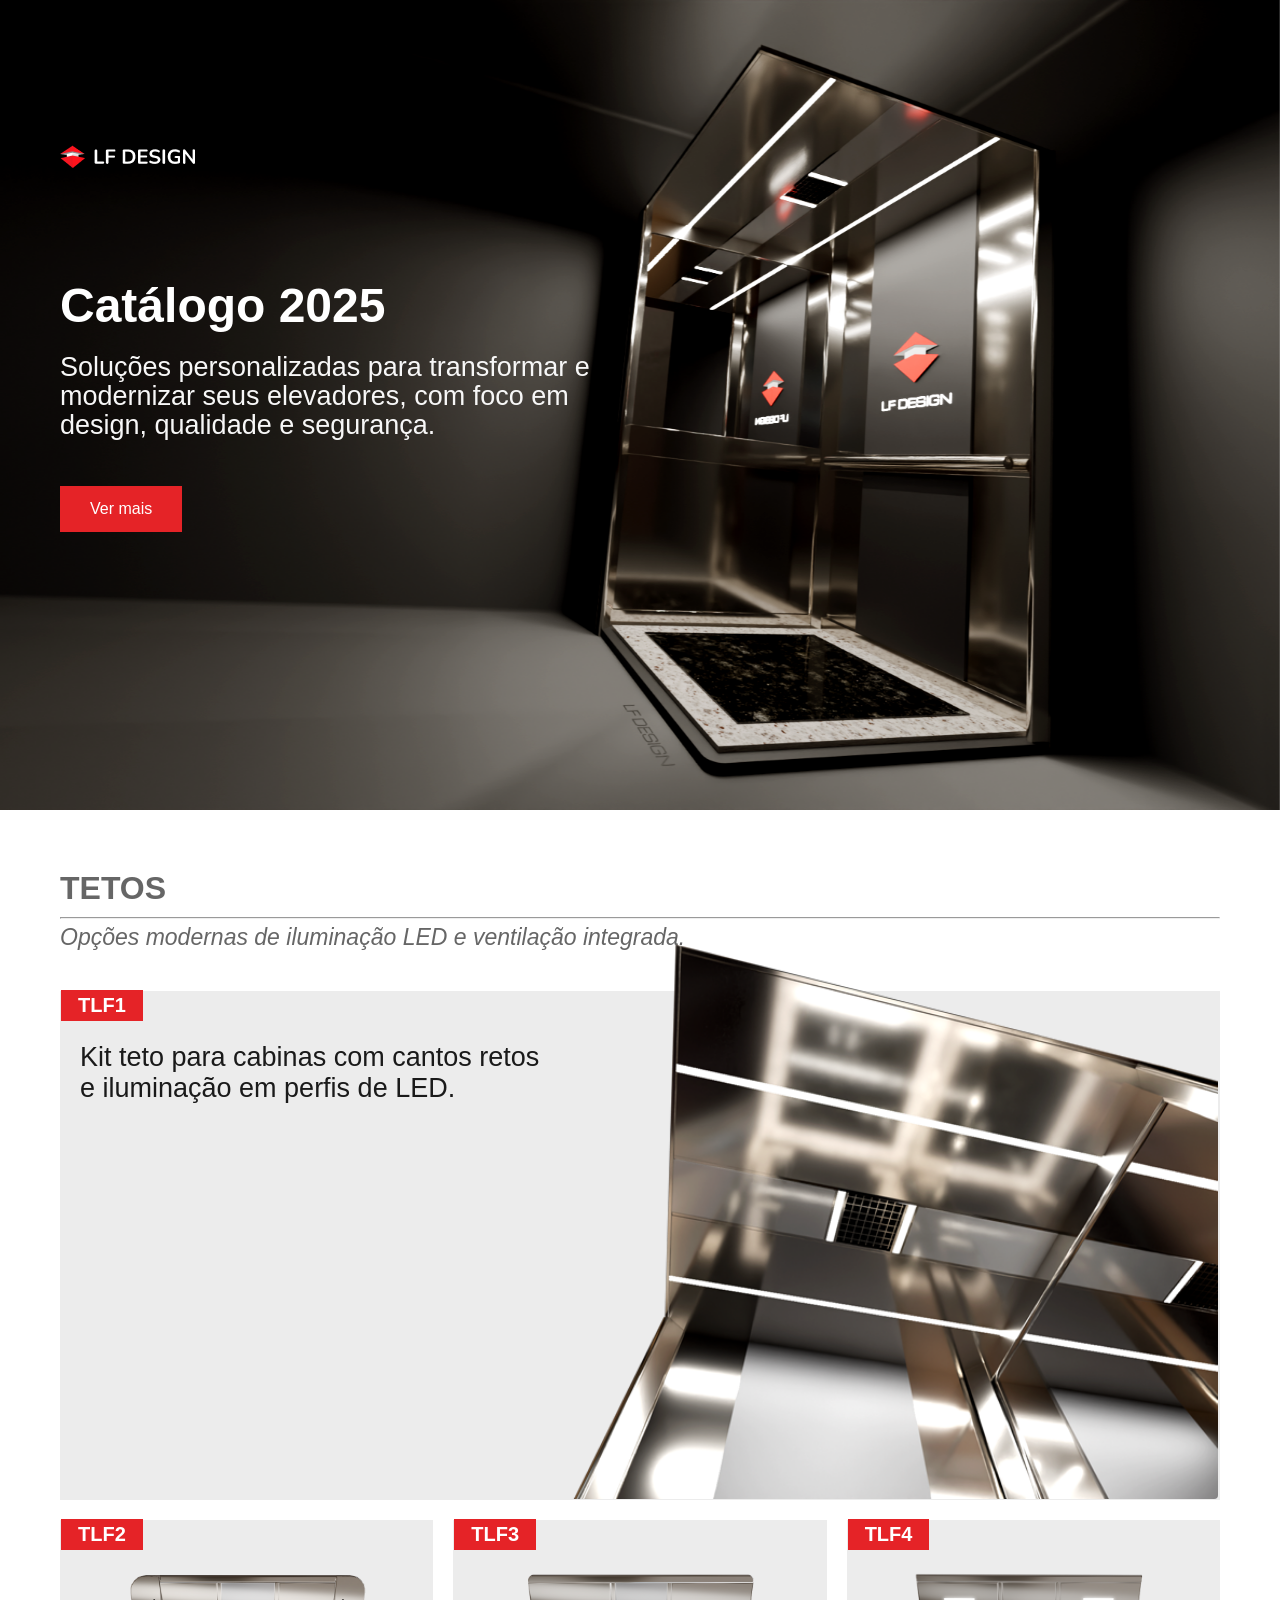
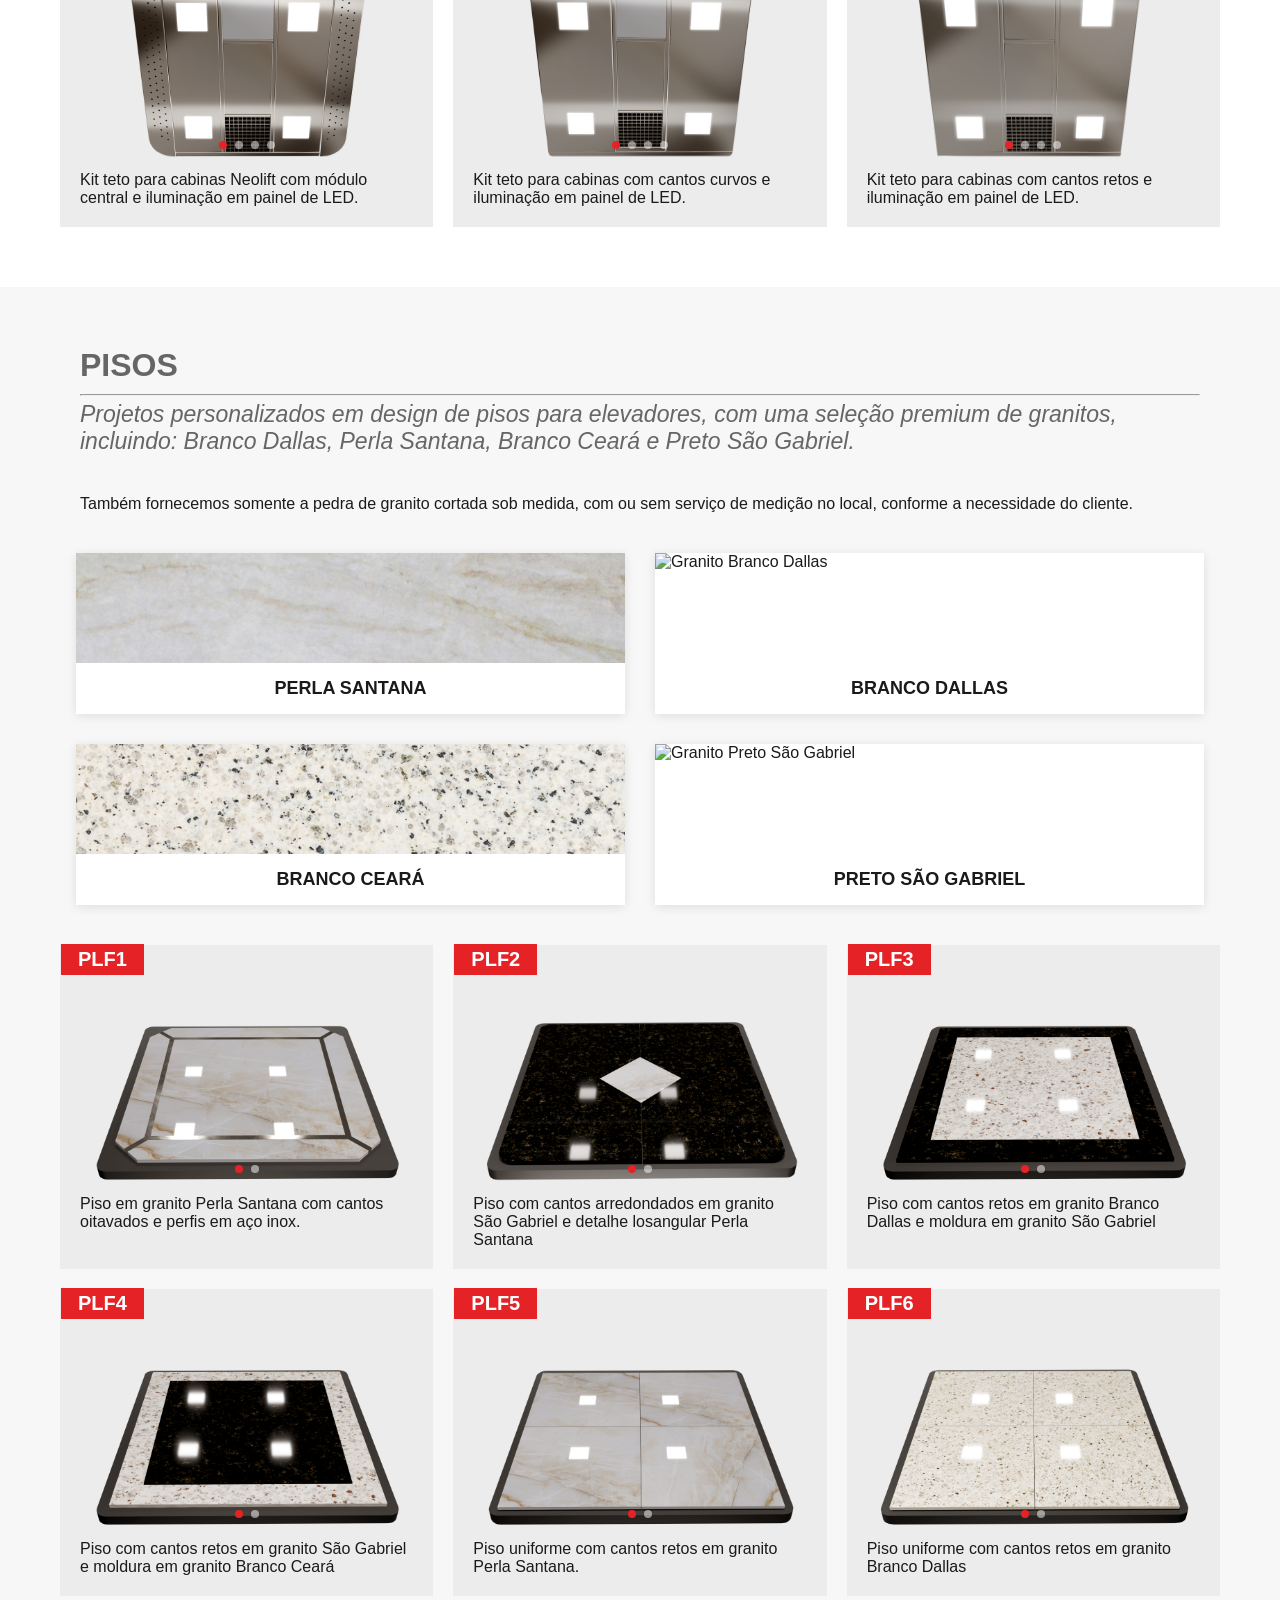
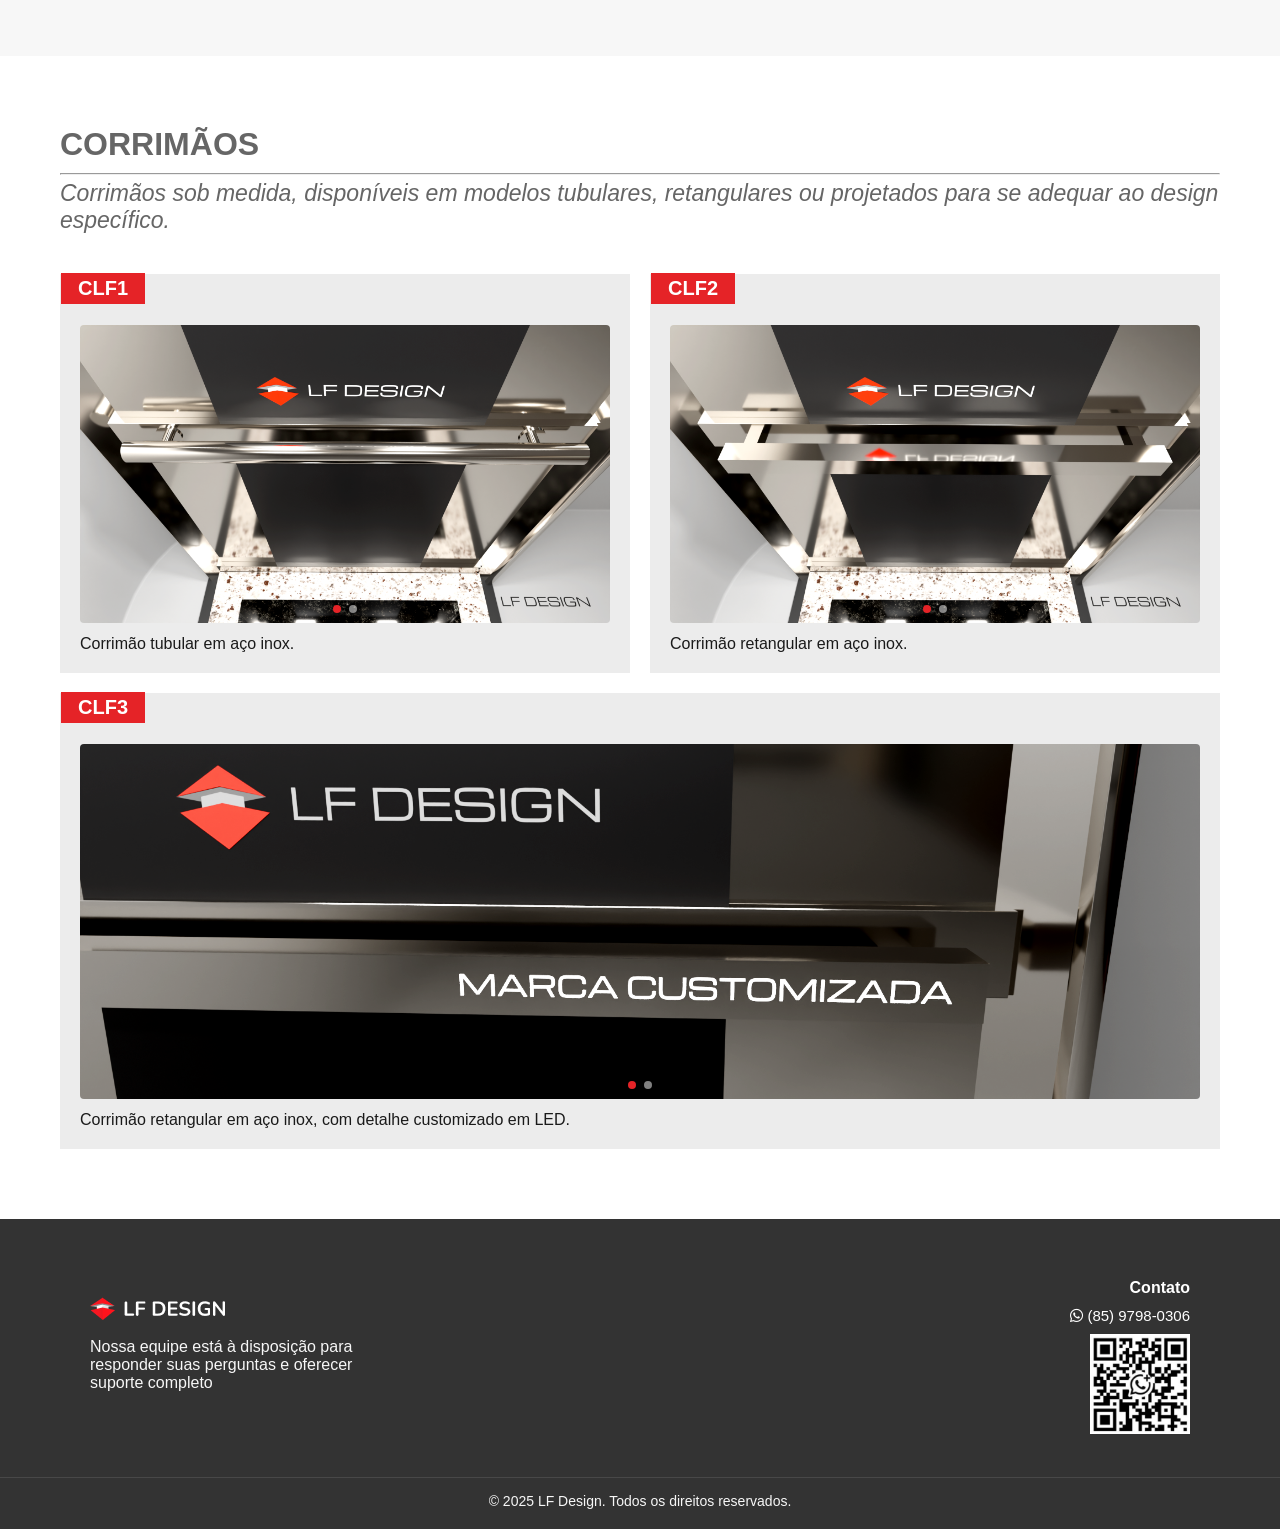
==== commit 716167c5: "Ajustes no footer e pisos" ====
--- a/index.html
+++ b/index.html
@@ -1,400 +1,407 @@
 <!DOCTYPE html>
 <html lang="pt-BR">
-  <head>
-    <meta charset="UTF-8" />
-    <meta name="viewport" content="width=device-width, initial-scale=1.0" />
-    <title>LF Serviços - Elevadores</title>
-    <link rel="stylesheet" href="style.css" />
-    <link rel="preconnect" href="https://fonts.googleapis.com" />
-    <link rel="preconnect" href="https://fonts.gstatic.com" crossorigin />
-    <link
-      href="https://fonts.googleapis.com/css2?family=Segoe+UI:wght@400;500;600&display=swap"
-      rel="stylesheet"
-    />
-    <link rel="icon" href="favicon.ico" type="image/x-icon" />
-    <link rel="stylesheet" href="https://cdnjs.cloudflare.com/ajax/libs/font-awesome/6.4.2/css/all.min.css" />
-    <script src="script.js" defer></script>
-  </head>
-  <body>
-    <header style="display: none;">
-      <div class="container">
-        <div class="logo">
-          <img src="img/logo.png" alt="LF Serviços" />
-        </div>
-        <button class="burger-menu" aria-label="Menu">
-          <span></span>
-          <span></span>
-          <span></span>
-        </button>
-        <nav>
-          <a href="#sobre">Sobre</a>
-          <a href="#catalogo">Catálogo</a>
-          <a href="#contato">Contato</a>
-        </nav>
-      </div>
-    </header>
-
-    <section class="hero">
-      <picture>
-        <source media="(max-width: 768px)" srcset="img/hero-mobile.png">
-        <img src="img/hero-desktop.png" alt="" class="hero-bg">
-      </picture>
-      <div class="container hero-content">
+
+<head>
+  <meta charset="UTF-8" />
+  <meta name="viewport" content="width=device-width, initial-scale=1.0" />
+  <title>LF Serviços - Elevadores</title>
+  <link rel="stylesheet" href="style.css" />
+  <link rel="preconnect" href="https://fonts.googleapis.com" />
+  <link rel="preconnect" href="https://fonts.gstatic.com" crossorigin />
+  <link href="https://fonts.googleapis.com/css2?family=Segoe+UI:wght@400;500;600&display=swap" rel="stylesheet" />
+  <link rel="icon" href="favicon.ico" type="image/x-icon" />
+  <link rel="stylesheet" href="https://cdnjs.cloudflare.com/ajax/libs/font-awesome/6.4.2/css/all.min.css" />
+  <script src="script.js" defer></script>
+</head>
+
+<body>
+  <header style="display: none;">
+    <div class="container">
+      <div class="logo">
         <img src="img/logo.png" alt="LF Serviços" />
-        <h1>Catálogo 2025</h1>
-        <p>
-          Oferecemos soluções personalizadas para transformar e modernizar seus elevadores, com foco em design, qualidade e segurança.
+      </div>
+      <button class="burger-menu" aria-label="Menu">
+        <span></span>
+        <span></span>
+        <span></span>
+      </button>
+      <nav>
+        <a href="#sobre">Sobre</a>
+        <a href="#catalogo">Catálogo</a>
+        <a href="#contato">Contato</a>
+      </nav>
+    </div>
+  </header>
+
+  <section class="hero">
+    <picture>
+      <source media="(max-width: 768px)" srcset="img/hero-mobile.png">
+      <img src="img/hero-desktop.png" alt="" class="hero-bg">
+    </picture>
+    <div class="container hero-content">
+      <img src="img/logo.png" alt="LF Serviços" />
+      <h1>Catálogo 2025</h1>
+      <p>
+        Soluções personalizadas para transformar e modernizar seus elevadores, com foco em design, qualidade e
+        segurança.
+      </p>
+      <a href="#tetos" class="btn">Ver mais</a>
+    </div>
+  </section>
+
+  <section id="tetos" class="tetos container">
+    <div class="container">
+      <div class="header">
+        <h2>TETOS</h2>
+        <hr />
+        <p class="description">
+          Opções modernas de iluminação LED e ventilação integrada.
         </p>
-        <a href="#tetos" class="btn">Ver mais</a>
-      </div>
-    </section>
-
-    <section id="tetos" class="tetos container">
-      <div class="container">
-        <div class="header">
-          <h2>TETOS</h2>
-          <hr />
-          <p class="description">
-            Opções modernas de iluminação LED e ventilação integrada.
-          </p>
-        </div>
-        <div class="cards">
-          <!-- Featured - Hide on mobile -->
-          <div class="card featured product-card" data-product="tlf1">
-            <div class="content">
-              <div class="label">TLF1</div>
-              <p>
-                Kit teto para cabinas com cantos retos e iluminação em perfis de
-                LED.
-              </p>
-            </div>
-            <img src="img/teto-render.png" alt="TLF1" />
-          </div>
-          <!-- Mobile version of featured card -->
-
-          <div class="card product-card mobile-only" data-product="tlf1">
+      </div>
+      <div class="cards">
+        <!-- Featured - Hide on mobile -->
+        <div class="card featured product-card" data-product="tlf1">
+          <div class="content">
             <div class="label">TLF1</div>
-            <div class="image-container">
-              <img src="img/tetos-tlf1.png" alt="TLF1" class="main-image" />
-              <!-- Outras imagens serão carregadas via JavaScript -->
-              <div class="angle-indicators">
-                <span class="active"></span>
-                <span></span>
-                <span></span>
-                <span></span>
-              </div>
-            </div>
-
             <p>
-              Kit teto para cabinas Neolift com módulo central e iluminação em
-              painel de LED.
-            </p>
-          </div>
-          <!-- Others -->
-
-          <div class="card product-card" data-product="tlf2">
-            <div class="label">TLF2</div>
-            <div class="image-container">
-              <img src="img/tetos-tlf2.png" alt="TLF2" class="main-image" />
-              <!-- Outras imagens serão carregadas via JavaScript -->
-              <div class="angle-indicators">
-                <span class="active"></span>
-                <span></span>
-                <span></span>
-                <span></span>
-              </div>
-            </div>
-
-            <p>
-              Kit teto para cabinas Neolift com módulo central e iluminação em
-              painel de LED.
-            </p>
-          </div>
-          <div class="card product-card" data-product="tlf3">
-            <div class="label">TLF3</div>
-            <div class="image-container">
-              <img src="img/tetos-tlf3.png" alt="TLF3" class="main-image" />
-              <div class="angle-indicators">
-                <span class="active"></span>
-                <span></span>
-                <span></span>
-                <span></span>
-              </div>
-            </div>
-
-            <p>
-              Kit teto para cabinas com cantos curvos e iluminação em painel de
+              Kit teto para cabinas com cantos retos e iluminação em perfis de
               LED.
             </p>
           </div>
-          <div class="card product-card" data-product="tlf4">
-            <div class="label">TLF4</div>
-            <div class="image-container">
-              <img src="img/tetos-tlf4.png" alt="TLF4" class="main-image" />
-              <div class="angle-indicators">
-                <span class="active"></span>
-                <span></span>
-                <span></span>
-                <span></span>
-              </div>
-            </div>
-
-            <p>
-              Kit teto para cabinas com cantos retos e iluminação em painel de
-              LED.
-            </p>
-          </div>
-        </div>
-      </div>
-    </section>
-    <!-- Pisos -->
-    <section id="pisos" class="pisos">
-      <div class="container">
-        <div class="header">
-          <h2>PISOS</h2>
-          <hr />
-          <p class="description">
-            Projetos personalizados em design de pisos para elevadores, com uma seleção premium de granitos, incluindo: Branco Dallas, Perla Santana, Branco Ceará e Preto São Gabriel.
-          <blockquote>Também fornecemos somente a pedra de granito cortada sob medida, com ou sem serviço de medição no local, conforme a necessidade do cliente.</blockquote>
-          </p>
-        </div>
-        
-        <div class="granitos-flex">
-          
-          <div class="granito-card">
-            <div class="granito-img">
-              <img src="img/perla-santana.jpg" alt="Granito Perla Santana" />
-            </div>
-            <h3>PERLA SANTANA</h3>
-          </div>
-          <div class="granito-card">
-            <div class="granito-img">
-              <img src="img/branco-dallas.png" alt="Granito Branco Dallas" />
-            </div>
-            <h3>BRANCO DALLAS</h3>
-          </div>
-          <div class="granito-card">
-            <div class="granito-img">
-              <img src="img/branco-ceara.jpg" alt="Granito Branco Ceará" />
-            </div>
-            <h3>BRANCO CEARÁ</h3>
-          </div>
-          <div class="granito-card">
-            <div class="granito-img">
-              <img
-          src="img/granito-saogabriel.png"
-          alt="Granito Preto São Gabriel"
-              />
-            </div>
-            <h3>PRETO SÃO GABRIEL</h3>
-          </div>
-        </div>
-
-       <div class="cards">
-          
-          <!-- Others -->
-          <div class="card product-card" data-product="plf1">
-            <div class="label">PLF1</div>
-            <div class="image-container">
-              <img src="img/pisos-plf1.png" alt="PLF1" class="main-image" />
-              <!-- Outras imagens serão carregadas via JavaScript -->
-              <div class="angle-indicators">
-                <span class="active"></span>
-                <span></span>
-              </div>
-            </div>
-
-            <p>
-              Piso em granito Perla Santana com cantos
-              oitavados e perfis em aço inox.
-            </p>
-          </div>
-          <div class="card product-card" data-product="plf2">
-            <div class="label">PLF2</div>
-            <div class="image-container">
-              <img src="img/pisos-plf2.png" alt="PLF2" class="main-image" />
-              <div class="angle-indicators">
-                <span class="active"></span>
-                <span></span>
-              </div>
-            </div>
-
-            <p>
-              Piso com cantos arredondados em granito São Gabriel e detalhe losangular Perla Santana
-            </p>
-          </div>
-          <div class="card product-card" data-product="plf3">
-            <div class="label">PLF3</div>
-            <div class="image-container">
-              <img src="img/pisos-plf3.png" alt="PLF3" class="main-image" />
-              <div class="angle-indicators">
-                <span class="active"></span>
-                <span></span>
-              </div>
-            </div>
-
-            <p>
-              Piso com cantos retos em granito Branco Dallas e moldura em granito São Gabriel
-            </p>
-          </div>
-          <div class="card product-card" data-product="plf4">
-            <div class="label">PLF4</div>
-            <div class="image-container">
-              <img src="img/pisos-plf4.png" alt="PLF4" class="main-image" />
-              <div class="angle-indicators">
-                <span class="active"></span>
-                <span></span>
-              </div>
-            </div>
-
-            <p>
-              Piso com cantos retos em granito São Gabriel e moldura em granito Branco Ceará
-            </p>
-          </div>
-
-          <div class="card product-card" data-product="plf5">
-            <div class="label">PLF5</div>
-            <div class="image-container">
-              <img src="img/pisos-plf5.png" alt="PLF5" class="main-image" />
-              <div class="angle-indicators">
-                <span class="active"></span>
-                <span></span>
-              </div>
-            </div>
-
-            <p>
-              Piso uniforme com cantos retos em granito Perla Santana.
-            </p>
-          </div>
-          <div class="card product-card" data-product="plf6">
-            <div class="label">PLF6</div>
-            <div class="image-container">
-              <img src="img/pisos-plf6.png" alt="PLF6" class="main-image" />
-              <div class="angle-indicators">
-                <span class="active"></span>
-                <span></span>
-              </div>
-            </div>
-
-            <p>
-              Piso uniforme com cantos retos em granito Branco Dallas
-            </p>
-          </div>
-        </div>
-
-    </section>
-    <section id="corrimaos" class="corrimaos container">
-      <div class="container">
-        <div class="header">
-          <h2>CORRIMÃOS</h2>
-          <hr />
-          <p class="description">
-            Corrimãos sob medida, disponíveis em modelos tubulares, retangulares ou projetados para se adequar ao design específico. 
-          </p>
-        </div>
-        
-        <div class="cards">
-          <div class="card product-card" data-product="clf1">
-            <div class="label">CLF1</div>
-            <div class="image-container">
-              <img src="img/corrimaos-clf1.png" alt="CLF1" class="main-image" />
-              <!-- Outras imagens serão carregadas via JavaScript -->
-              <div class="angle-indicators">
-                <span class="active"></span>
-                <span></span>
-              </div>
-            </div>
-
-            <p>Corrimão tubular em aço inox.</p>
-          </div>
-          <div class="card product-card" data-product="clf2">
-            <div class="label">CLF2</div>
-            <div class="image-container">
-              <img src="img/corrimaos-clf2.png" alt="CLF2" class="main-image" />
-              <!-- Outras imagens serão carregadas via JavaScript -->
-              <div class="angle-indicators">
-                <span class="active"></span>
-                <span></span>
-              </div>
-            </div>
-
-            <p>Corrimão retangular em aço inox.</p>
-          </div>
-          <div class="card clf3 product-card" data-product="clf3">
-            <div class="label">CLF3</div>
-            <div class="image-container">
-              <img src="img/corrimaos-clf3.png" alt="CLF3" class="main-image" />
-              <!-- Outras imagens serão carregadas via JavaScript -->
-              <div class="angle-indicators">
-                <span class="active"></span>
-                <span></span>
-              </div>
-            </div>
-
-            <p>Corrimão retangular em aço inox, com detalhe customizado em LED.</p>
-          </div>
-        </div>
-
-      </div>
-
-    </section>
-<footer>
-  <!-- Desktop layout -->
-  <div class="footer-container container">
-    <div class="footer-column logo-col">
+          <img src="img/teto-render.png" alt="TLF1" />
+        </div>
+        <!-- Mobile version of featured card -->
+
+        <div class="card product-card mobile-only" data-product="tlf1">
+          <div class="label">TLF1</div>
+          <div class="image-container">
+            <img src="img/tetos-tlf1.png" alt="TLF1" class="main-image" />
+            <!-- Outras imagens serão carregadas via JavaScript -->
+            <div class="angle-indicators">
+              <span class="active"></span>
+              <span></span>
+              <span></span>
+              <span></span>
+            </div>
+          </div>
+
+          <p>
+            Kit teto para cabinas Neolift com módulo central e iluminação em
+            painel de LED.
+          </p>
+        </div>
+        <!-- Others -->
+
+        <div class="card product-card" data-product="tlf2">
+          <div class="label">TLF2</div>
+          <div class="image-container">
+            <img src="img/tetos-tlf2.png" alt="TLF2" class="main-image" />
+            <!-- Outras imagens serão carregadas via JavaScript -->
+            <div class="angle-indicators">
+              <span class="active"></span>
+              <span></span>
+              <span></span>
+              <span></span>
+            </div>
+          </div>
+
+          <p>
+            Kit teto para cabinas Neolift com módulo central e iluminação em
+            painel de LED.
+          </p>
+        </div>
+        <div class="card product-card" data-product="tlf3">
+          <div class="label">TLF3</div>
+          <div class="image-container">
+            <img src="img/tetos-tlf3.png" alt="TLF3" class="main-image" />
+            <div class="angle-indicators">
+              <span class="active"></span>
+              <span></span>
+              <span></span>
+              <span></span>
+            </div>
+          </div>
+
+          <p>
+            Kit teto para cabinas com cantos curvos e iluminação em painel de
+            LED.
+          </p>
+        </div>
+        <div class="card product-card" data-product="tlf4">
+          <div class="label">TLF4</div>
+          <div class="image-container">
+            <img src="img/tetos-tlf4.png" alt="TLF4" class="main-image" />
+            <div class="angle-indicators">
+              <span class="active"></span>
+              <span></span>
+              <span></span>
+              <span></span>
+            </div>
+          </div>
+
+          <p>
+            Kit teto para cabinas com cantos retos e iluminação em painel de
+            LED.
+          </p>
+        </div>
+      </div>
+    </div>
+  </section>
+  <!-- Pisos -->
+  <section id="pisos" class="pisos">
+    <div class="container">
+      <div class="header">
+        <h2>PISOS</h2>
+        <hr />
+        <p class="description">
+          Projetos personalizados em design de pisos para elevadores, com uma seleção premium de granitos, incluindo:
+          Branco Dallas, Perla Santana, Branco Ceará e Preto São Gabriel.
+        <blockquote>Também fornecemos somente a pedra de granito cortada sob medida, com ou sem serviço de medição no
+          local, conforme a necessidade do cliente.</blockquote>
+        </p>
+      </div>
+
+      <div class="granitos-flex">
+
+        <div class="granito-card">
+          <div class="granito-img">
+            <img src="img/perla-santana.jpg" alt="Granito Perla Santana" />
+          </div>
+          <h3>PERLA SANTANA</h3>
+        </div>
+        <div class="granito-card">
+          <div class="granito-img">
+            <img src="img/branco-dallas.png" alt="Granito Branco Dallas" />
+          </div>
+          <h3>BRANCO DALLAS</h3>
+        </div>
+        <div class="granito-card">
+          <div class="granito-img">
+            <img src="img/branco-ceara.jpg" alt="Granito Branco Ceará" />
+          </div>
+          <h3>BRANCO CEARÁ</h3>
+        </div>
+        <div class="granito-card">
+          <div class="granito-img">
+            <img src="img/granito-saogabriel.png" alt="Granito Preto São Gabriel" />
+          </div>
+          <h3>PRETO SÃO GABRIEL</h3>
+        </div>
+      </div>
+
+      <div class="cards">
+
+        <!-- Others -->
+        <div class="card product-card" data-product="plf1">
+          <div class="label">PLF1</div>
+          <div class="image-container">
+            <img src="img/pisos-plf1.png" alt="PLF1" class="main-image" />
+            <!-- Outras imagens serão carregadas via JavaScript -->
+            <div class="angle-indicators">
+              <span class="active"></span>
+              <span></span>
+            </div>
+          </div>
+
+          <p>
+            Piso em granito Perla Santana com cantos
+            oitavados e perfis em aço inox.
+          </p>
+        </div>
+        <div class="card product-card" data-product="plf2">
+          <div class="label">PLF2</div>
+          <div class="image-container">
+            <img src="img/pisos-plf2.png" alt="PLF2" class="main-image" />
+            <div class="angle-indicators">
+              <span class="active"></span>
+              <span></span>
+            </div>
+          </div>
+
+          <p>
+            Piso com cantos arredondados em granito São Gabriel e detalhe losangular Perla Santana
+          </p>
+        </div>
+        <div class="card product-card" data-product="plf3">
+          <div class="label">PLF3</div>
+          <div class="image-container">
+            <img src="img/pisos-plf3.png" alt="PLF3" class="main-image" />
+            <div class="angle-indicators">
+              <span class="active"></span>
+              <span></span>
+            </div>
+          </div>
+
+          <p>
+            Piso com cantos retos em granito Branco Dallas e moldura em granito São Gabriel
+          </p>
+        </div>
+        <div class="card product-card" data-product="plf4">
+          <div class="label">PLF4</div>
+          <div class="image-container">
+            <img src="img/pisos-plf4.png" alt="PLF4" class="main-image" />
+            <div class="angle-indicators">
+              <span class="active"></span>
+              <span></span>
+            </div>
+          </div>
+
+          <p>
+            Piso com cantos retos em granito São Gabriel e moldura em granito Branco Ceará
+          </p>
+        </div>
+
+        <div class="card product-card" data-product="plf5">
+          <div class="label">PLF5</div>
+          <div class="image-container">
+            <img src="img/pisos-plf5.png" alt="PLF5" class="main-image" />
+            <div class="angle-indicators">
+              <span class="active"></span>
+              <span></span>
+            </div>
+          </div>
+
+          <p>
+            Piso uniforme com cantos retos em granito Perla Santana.
+          </p>
+        </div>
+        <div class="card product-card" data-product="plf6">
+          <div class="label">PLF6</div>
+          <div class="image-container">
+            <img src="img/pisos-plf6.png" alt="PLF6" class="main-image" />
+            <div class="angle-indicators">
+              <span class="active"></span>
+              <span></span>
+            </div>
+          </div>
+
+          <p>
+            Piso uniforme com cantos retos em granito Branco Dallas
+          </p>
+        </div>
+      </div>
+
+  </section>
+  <section id="corrimaos" class="corrimaos container">
+    <div class="container">
+      <div class="header">
+        <h2>CORRIMÃOS</h2>
+        <hr />
+        <p class="description">
+          Corrimãos sob medida, disponíveis em modelos tubulares, retangulares ou projetados para se adequar ao design
+          específico.
+        </p>
+      </div>
+
+      <div class="cards">
+        <div class="card product-card" data-product="clf1">
+          <div class="label">CLF1</div>
+          <div class="image-container">
+            <img src="img/corrimaos-clf1.png" alt="CLF1" class="main-image" />
+            <!-- Outras imagens serão carregadas via JavaScript -->
+            <div class="angle-indicators">
+              <span class="active"></span>
+              <span></span>
+            </div>
+          </div>
+
+          <p>Corrimão tubular em aço inox.</p>
+        </div>
+        <div class="card product-card" data-product="clf2">
+          <div class="label">CLF2</div>
+          <div class="image-container">
+            <img src="img/corrimaos-clf2.png" alt="CLF2" class="main-image" />
+            <!-- Outras imagens serão carregadas via JavaScript -->
+            <div class="angle-indicators">
+              <span class="active"></span>
+              <span></span>
+            </div>
+          </div>
+
+          <p>Corrimão retangular em aço inox.</p>
+        </div>
+        <div class="card clf3 product-card" data-product="clf3">
+          <div class="label">CLF3</div>
+          <div class="image-container">
+            <img src="img/corrimaos-clf3.png" alt="CLF3" class="main-image" />
+            <!-- Outras imagens serão carregadas via JavaScript -->
+            <div class="angle-indicators">
+              <span class="active"></span>
+              <span></span>
+            </div>
+          </div>
+
+          <p>Corrimão retangular em aço inox, com detalhe customizado em LED.</p>
+        </div>
+      </div>
+
+    </div>
+
+  </section>
+  <footer>
+    <!-- Desktop layout -->
+    <div class="footer-container container">
+      <div class="footer-column logo-col">
+        <img src="img/logo.png" alt="LF Design" class="footer-logo" />
+        <p class="footer-description">
+        Nossa equipe está à disposição para responder suas perguntas e oferecer suporte completo</p>
+      </div>
+
+      <div style="display: none;" class="footer-column partners-col">
+        <h4>Empresas Parceiras</h4>
+        <ul style="display: inline;">
+          <li style="float: left;"><img style="height:40px;" src="img/schindler-logo-grey.png" alt="Atlas Schindler" />
+          </li>
+          <li style="float: left;"><img style="position: relative;top: -12px;height:60px;filter: grayscale(100%);"
+              src="img/otis-logo.png" alt="Otis" /></li>
+        </ul>
+      </div>
+
+      <div class="footer-column contact-col">
+        <h4>Contato</h4>
+        <p><i class="fab fa-whatsapp"></i> (85) 9798-0306</p>
+        <img src="img/wa.png" alt="QR Code WhatsApp" class="qr-code" />
+      </div>
+    </div>
+
+    <!-- Mobile layout -->
+    <div class="footer-mobile-only">
       <img src="img/logo.png" alt="LF Design" class="footer-logo" />
-    </div>
-
-    <div class="footer-column partners-col">
-      <h4>Empresas Parceiras</h4>
-      <ul>
-        <li>Atlas Schindler</li>
-        <li>Otis</li>
-      </ul>
-    </div>
-
-    <div class="footer-column contact-col">
-      <h4>Contato</h4>
-      <p><i class="fab fa-whatsapp"></i> (85) 9798-0306</p>
-      <img src="img/wa.png" alt="QR Code WhatsApp" class="qr-code" />
+      <p class="footer-description">
+        Nossa equipe está à disposição para responder suas perguntas e oferecer suporte completo:</p>
+      <a href="https://wa.me/5585997980306" class="btn whatsapp-btn"><i class="fab fa-whatsapp"></i> Fale conosco</a>
+
+      <div style="display: none;" class="partners-mobile">
+        <h4>Empresas Parceiras</h4>
+        <ul>
+          <li><img style="height:80px;" src="img/schindler-logo-grey.png" alt="Atlas Schindler" /></li>
+          <li><img style="height:80px;filter: grayscale(100%);" src="img/otis-logo.png" alt="Otis" /></li>
+        </ul>
+      </div>
+    </div>
+
+    <!-- Copyright -->
+    <p class="footer-copy">&copy; 2025 LF Design. Todos os direitos reservados.</p>
+  </footer>
+
+
+
+  <!-- Modal -->
+  <div class="modal" id="productModal">
+    <div class="modal-content">
+      <button class="close-modal">&times;</button>
+      <div class="modal-image-container">
+        <button class="nav-button prev">&lt;</button>
+        <img src="" alt="" class="modal-image" />
+        <button class="nav-button next">&gt;</button>
+      </div>
+      <div class="modal-indicators"></div>
+      <div class="modal-description">
+        <h3 class="modal-title"></h3>
+        <p class="modal-text"></p>
+      </div>
     </div>
   </div>
-
-  <!-- Mobile layout -->
-  <div class="footer-mobile-only">
-    <img src="img/logo.png" alt="LF Design" class="footer-logo" />
-    <a href="https://wa.me/5585997980306" class="btn whatsapp-btn">Fale conosco</a>
-
-    <div class="partners-mobile">
-      <h4>Empresas Parceiras</h4>
-      <ul>
-        <li>Atlas Schindler</li>
-        <li>Otis</li>
-      </ul>
-    </div>
-  </div>
-
-  <!-- Copyright -->
-  <p class="footer-copy">&copy; 2025 LF Design. Todos os direitos reservados.</p>
-</footer>
-
-
-
-    <!-- Modal -->
-    <div class="modal" id="productModal">
-      <div class="modal-content">
-        <button class="close-modal">&times;</button>
-        <div class="modal-image-container">
-          <button class="nav-button prev">&lt;</button>
-          <img src="" alt="" class="modal-image" />
-          <button class="nav-button next">&gt;</button>
-        </div>
-        <div class="modal-indicators"></div>
-        <div class="modal-description">
-          <h3 class="modal-title"></h3>
-          <p class="modal-text"></p>
-        </div>
-      </div>
-    </div>
-  </body>
-</html>
+</body>
+
+</html>
--- a/style.css
+++ b/style.css
@@ -21,13 +21,16 @@
   padding: 0;
   box-sizing: border-box;
 }
-html, body {
+
+html,
+body {
   height: 100%;
   font-family: var(--fonte-principal);
   color: var(--preto);
   background-color: var(--branco);
   scroll-behavior: smooth;
 }
+
 .container {
   max-width: var(--max-width);
   width: 100%;
@@ -44,19 +47,23 @@
   background-color: var(--preto);
   z-index: 999;
 }
+
 header .container {
   display: flex;
   justify-content: space-between;
   align-items: center;
   padding: 20px 0;
 }
+
 .logo img {
   height: 25px;
   margin: 2px 10px 0 0;
 }
+
 nav {
   display: flex;
 }
+
 nav a {
   color: var(--branco);
   text-decoration: none;
@@ -75,6 +82,7 @@
   padding: 5px;
   z-index: 1000;
 }
+
 .burger-menu span {
   display: block;
   width: 25px;
@@ -83,15 +91,19 @@
   margin: 5px 0;
   transition: 0.4s;
 }
+
 .burger-menu.active span:nth-child(1) {
   transform: rotate(-45deg) translate(-5px, 6px);
 }
+
 .burger-menu.active span:nth-child(2) {
   opacity: 0;
 }
+
 .burger-menu.active span:nth-child(3) {
   transform: rotate(45deg) translate(-5px, -6px);
 }
+
 .mobile-only {
   display: none;
 }
@@ -107,8 +119,10 @@
 
   /* adiciona: */
   display: flex;
-  align-items: center;        /* centraliza verticalmente */
-  justify-content: center;    /* opcional: centraliza horizontalmente */
+  align-items: center;
+  /* centraliza verticalmente */
+  justify-content: center;
+  /* opcional: centraliza horizontalmente */
 }
 
 .hero-bg {
@@ -116,27 +130,33 @@
   inset: 0;
   width: 100%;
   height: 100%;
-  object-fit: cover;       /* preenche sem distorcer */
+  object-fit: cover;
+  /* preenche sem distorcer */
   transform: scale(1);
   transform-origin: center center;
-  will-change: transform;   /* dá um heads‑up ao navegador */
+  will-change: transform;
+  /* dá um heads‑up ao navegador */
 }
 
 .hero .container {
   position: relative;
   z-index: 1;
 }
+
 .hero-content {
   color: var(--branco);
 }
- .hero-content img{
-    position: absolute;
-    top: -133px;
-  }
+
+.hero-content img {
+  position: absolute;
+  top: -133px;
+}
+
 .hero-content h1 {
   font-size: 48px;
   margin-bottom: 20px;
 }
+
 .hero-content p {
   font-size: 27px;
   color: var(--cinza-claro);
@@ -162,17 +182,20 @@
 .tetos {
   padding: 60px 0;
 }
+
 .tetos h2 {
   font-size: 32px;
   color: var(--cinza-texto);
   margin-bottom: 10px;
 }
+
 .tetos .description {
   font-size: 23px;
   font-style: italic;
   color: var(--cinza-texto);
   margin: 5px 0 40px;
 }
+
 .tetos .cards {
   display: grid;
   grid-template-columns: repeat(3, 1fr);
@@ -186,16 +209,19 @@
   background-color: var(--cinza-bg);
   padding: 20px;
 }
+
 .card.featured .content {
   flex: 1;
   padding-right: 20px;
 }
+
 .card.featured img {
   width: 658px;
   max-width: 100%;
   transform: scaleX(-1);
   margin: -94px -18px -19px 0;
 }
+
 .card.featured p {
   font-size: 27px;
 }
@@ -205,17 +231,20 @@
   background-color: var(--cinza-bg);
   padding: 20px;
 }
+
 .card img {
   width: 100%;
   display: block;
   border-radius: 4px;
   transition: opacity 0.3s ease;
 }
+
 .image-container {
   position: relative;
   overflow: hidden;
   margin-bottom: 12px;
 }
+
 .angle-indicators {
   position: absolute;
   bottom: 10px;
@@ -225,6 +254,7 @@
   gap: 8px;
   z-index: 2;
 }
+
 .angle-indicators span {
   width: 8px;
   height: 8px;
@@ -233,12 +263,15 @@
   cursor: pointer;
   transition: background-color 0.3s ease;
 }
+
 .angle-indicators span.active {
   background: var(--vermelho);
 }
+
 .product-card {
   cursor: pointer;
 }
+
 .card p {
   font-size: 16px;
   color: var(--preto);
@@ -271,10 +304,12 @@
   opacity: 0;
   transition: opacity 0.3s ease;
 }
+
 .modal.active {
   display: flex;
   opacity: 1;
 }
+
 .modal-content {
   position: relative;
   max-width: 90%;
@@ -284,6 +319,7 @@
   background: var(--preto);
   border-radius: 8px;
 }
+
 .close-modal {
   position: absolute;
   top: 10px;
@@ -295,17 +331,20 @@
   cursor: pointer;
   z-index: 1;
 }
+
 .modal-image-container {
   display: flex;
   align-items: center;
   justify-content: center;
 }
+
 .modal-image {
   max-width: 100%;
   max-height: 70vh;
   object-fit: contain;
   transition: opacity 0.3s ease;
 }
+
 .nav-button {
   position: absolute;
   top: 50%;
@@ -319,21 +358,26 @@
   border-radius: 4px;
   transition: background 0.3s ease;
 }
+
 .nav-button.prev {
   left: 10px;
 }
+
 .nav-button.next {
   right: 10px;
 }
+
 .nav-button:hover {
   background: rgba(0, 0, 0, 0.8);
 }
+
 .modal-indicators {
   display: flex;
   justify-content: center;
   gap: 10px;
   margin-top: 15px;
 }
+
 .modal-indicators span {
   width: 10px;
   height: 10px;
@@ -342,9 +386,11 @@
   cursor: pointer;
   transition: background-color 0.3s ease;
 }
+
 .modal-indicators span.active {
   background: var(--vermelho);
 }
+
 .modal-description {
   margin-top: 20px;
   padding: 20px;
@@ -352,11 +398,13 @@
   border-radius: 4px;
   color: var(--branco);
 }
+
 .modal-title {
   font-size: 24px;
   margin-bottom: 10px;
   color: var(--vermelho);
 }
+
 .modal-text {
   font-size: 16px;
   line-height: 1.5;
@@ -370,25 +418,30 @@
   padding: 60px 0;
   background-color: var(--cinza-claro);
 }
+
 .pisos .header {
   padding: 0 20px;
 }
+
 .pisos h2 {
   font-size: 32px;
   color: var(--cinza-texto);
   margin-bottom: 10px;
 }
+
 .pisos .description {
   font-size: 23px;
   font-style: italic;
   color: var(--cinza-texto);
   margin: 5px 0 40px;
 }
+
 .pisos .cards {
   display: grid;
   grid-template-columns: repeat(3, 1fr);
   gap: 20px;
 }
+
 .granitos-flex {
   display: flex;
   flex-wrap: wrap;
@@ -396,6 +449,7 @@
   margin: 40px 0;
   padding: 0 16px;
 }
+
 .granito-card {
   flex: 1 1 calc(50% - 15px);
   min-width: 280px;
@@ -403,14 +457,17 @@
   box-shadow: 0 2px 10px rgba(0, 0, 0, 0.1);
   transition: transform 0.3s ease;
 }
+
 .granito-card:hover {
   transform: translateY(-5px);
 }
+
 .granito-img {
   position: relative;
   padding-top: 20%;
   overflow: hidden;
 }
+
 .granito-img img {
   position: absolute;
   top: 0;
@@ -419,6 +476,7 @@
   height: 100%;
   object-fit: cover;
 }
+
 .granito-card h3 {
   padding: 15px;
   margin: 0;
@@ -435,31 +493,36 @@
   padding: 60px 0;
   margin: 10px auto
 }
+
 .corrimaos h2 {
   font-size: 32px;
   color: var(--cinza-texto);
   margin-bottom: 10px;
 }
+
 .corrimaos .description {
   font-size: 23px;
   font-style: italic;
   color: var(--cinza-texto);
   margin: 5px 0 40px;
 }
+
 .corrimaos .cards {
   display: grid;
   grid-template-columns: 1fr 1fr;
   gap: 20px;
 }
+
 .corrimaos .cards .card:last-child {
   grid-column: 1 / -1;
 }
 
-.corrimaos .cards .card:last-child img{
+.corrimaos .cards .card:last-child img {
   height: 355px;
   object-fit: cover;
   object-position: center;
 }
+
 /*-----------------------------------------------------------------------------  
   Footer
 -----------------------------------------------------------------------------*/
@@ -478,7 +541,7 @@
   align-items: flex-start;
   flex-wrap: wrap;
   gap: 40px;
-  padding-bottom: 20px;
+  padding: 20px 50px;
 }
 
 .footer-column {
@@ -486,9 +549,17 @@
   min-width: 200px;
 }
 
+.contact-col {
+  text-align: right;
+}
+
 .footer-logo {
-  height: 40px;
-  filter: brightness(100%);
+  max-height: 100%;
+  max-width: 100%;
+  height: auto;
+  width: auto;
+  display: block;
+  margin: 18px 0;
 }
 
 footer h4 {
@@ -539,6 +610,24 @@
   text-align: center;
 }
 
+.footer-logo {
+  max-height: 100%;
+  max-width: 100%;
+  height: auto;
+  width: auto;
+  display: block;
+  margin: 18px 0;
+}
+
+.footer-description {
+  font-size: 16px;
+  color: var(--cinza-claro);
+  margin-bottom: 20px;
+  max-width: 300px;
+}   
+
+
+
 .footer-mobile-only img.footer-logo {
   margin-bottom: 15px;
 }
@@ -577,6 +666,23 @@
   .footer-mobile-only {
     display: block;
   }
+
+  .footer-description {
+    font-size: 16px;
+    color: var(--cinza-claro);
+    margin-bottom: 20px;
+    max-width: 300px;
+    margin: 20px auto;
+  }
+
+  .footer-logo {
+  max-height: 100%;
+  max-width: 100%;
+  height: auto;
+  width: auto;
+  display: block;
+  margin: 18px auto;
+}
 }
 
 
@@ -587,9 +693,11 @@
   .hero-content h1 {
     font-size: 36px;
   }
+
   .hero-content p {
     font-size: 16px;
   }
+
   .card.featured img {
     width: 300px;
   }
@@ -602,15 +710,19 @@
   .mobile-only {
     display: block;
   }
+
   header .container {
     padding: 10px 16px;
   }
+
   .container {
     padding: 0 16px;
   }
+
   .burger-menu {
     display: block;
   }
+
   nav {
     position: fixed;
     top: 0;
@@ -624,32 +736,41 @@
     align-items: center;
     transition: 0.4s;
   }
+
   nav.active {
     right: 0;
   }
+
   nav a {
     margin: 15px 0;
     font-size: 18px;
   }
+
   .hero {
     justify-content: center;
     padding: 0 16px;
     background-position: 70%;
   }
+
   .hero::before {
     background: rgba(0, 0, 0, 0.6);
   }
-  .hero-content img{
+
+  .hero-content img {
     position: absolute;
     top: -198px;
   }
+
   .hero-content p {
     width: 100%;
     font-size: 23px;
   }
-    .tetos, .corrimaos {
-      margin: 40px auto;
-    }
+
+  .tetos,
+  .corrimaos {
+    margin: 40px auto;
+  }
+
   .tetos .cards,
   .pisos .cards,
   .corrimaos .cards {
@@ -658,6 +779,7 @@
     padding: 9px 16px;
     margin: 0 4px;
   }
+
   .tetos .cards .card,
   .pisos .cards .card,
   .corrimaos .cards .card {
@@ -665,28 +787,35 @@
     scroll-snap-align: start;
     margin-right: 16px;
   }
+
   .card.featured {
     display: none !important;
   }
+
   .card {
     padding: 16px;
   }
-  .corrimaos .cards .card:last-child img{
-  height: 100%;
-  object-fit: cover;
-  object-position: center;
-}
+
+  .corrimaos .cards .card:last-child img {
+    height: 100%;
+    object-fit: cover;
+    object-position: center;
+  }
+
   .label {
     left: -16px;
   }
+
   .granitos-flex {
     padding: 0 8px;
   }
+
   .granito-card {
     flex: 1 1 100%;
     margin: 0 8px;
   }
+
   .granito-img {
     padding-top: 68px;
   }
-}
+}
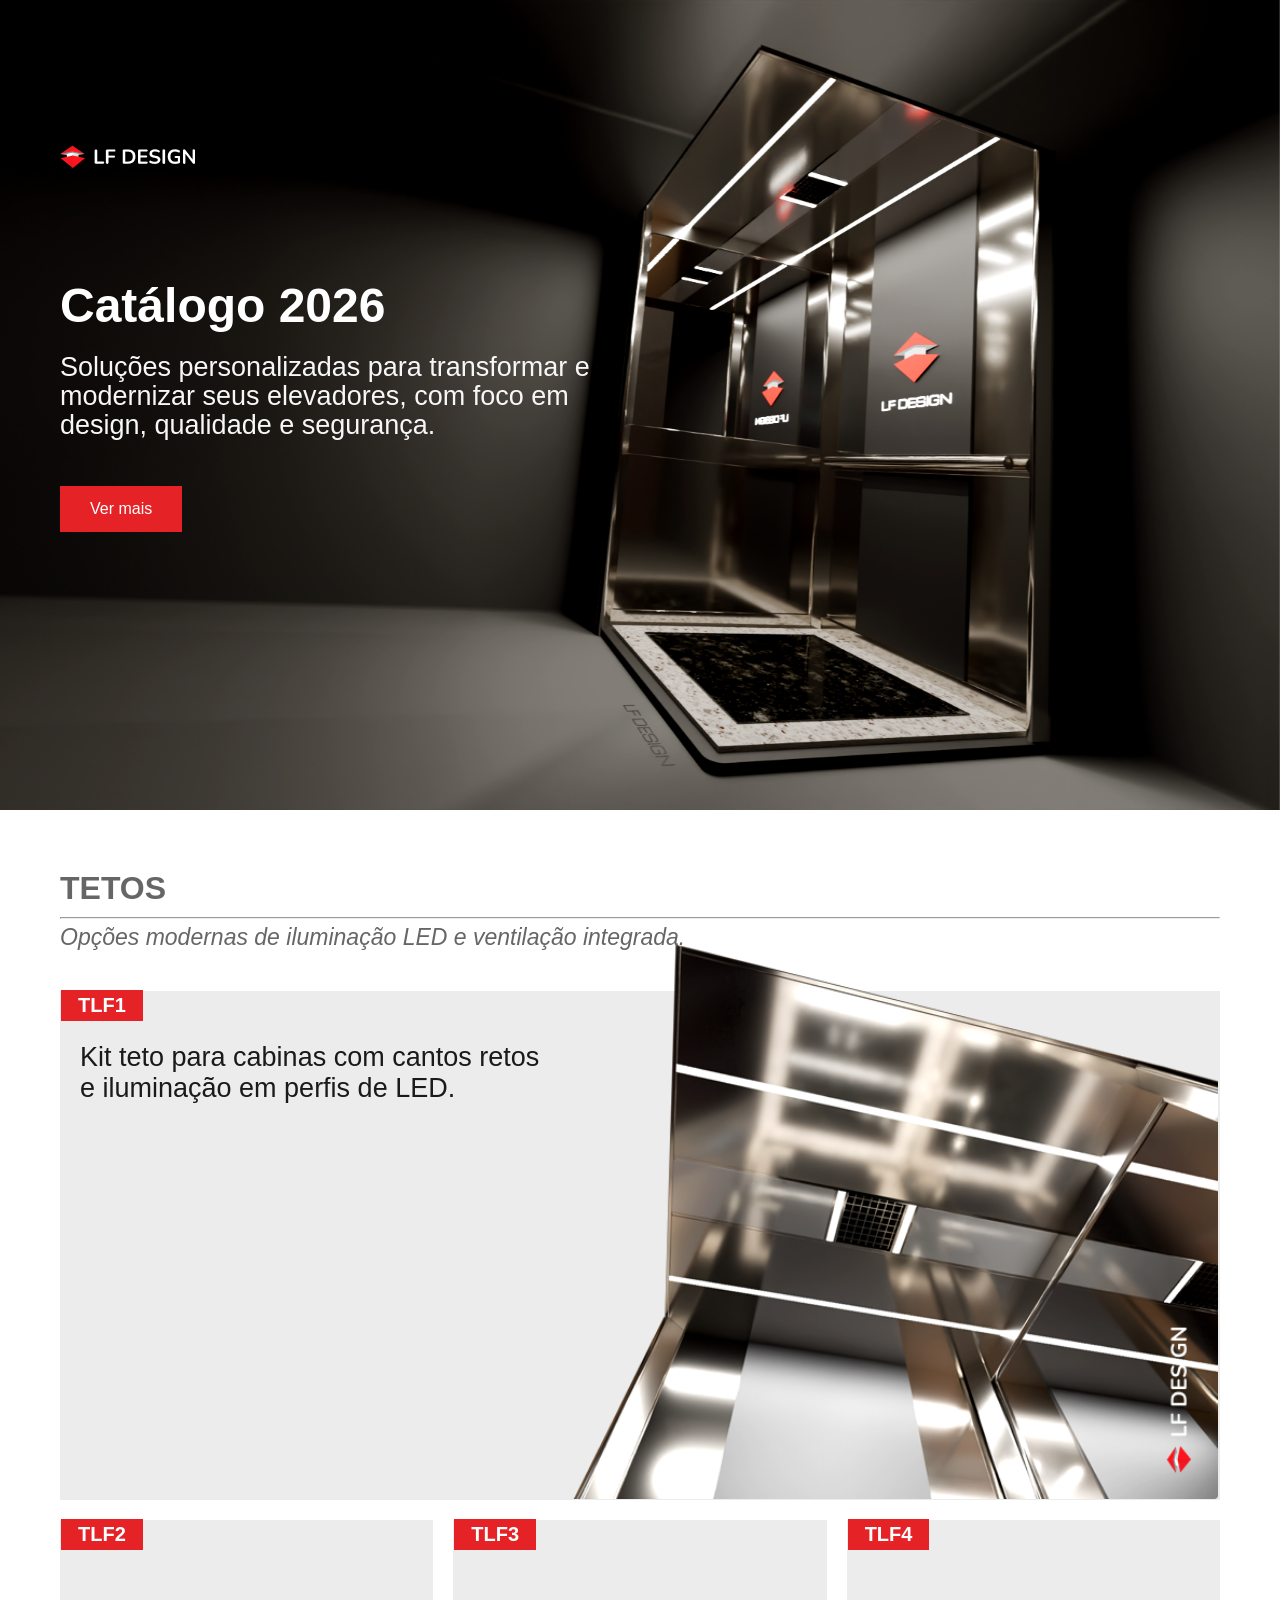
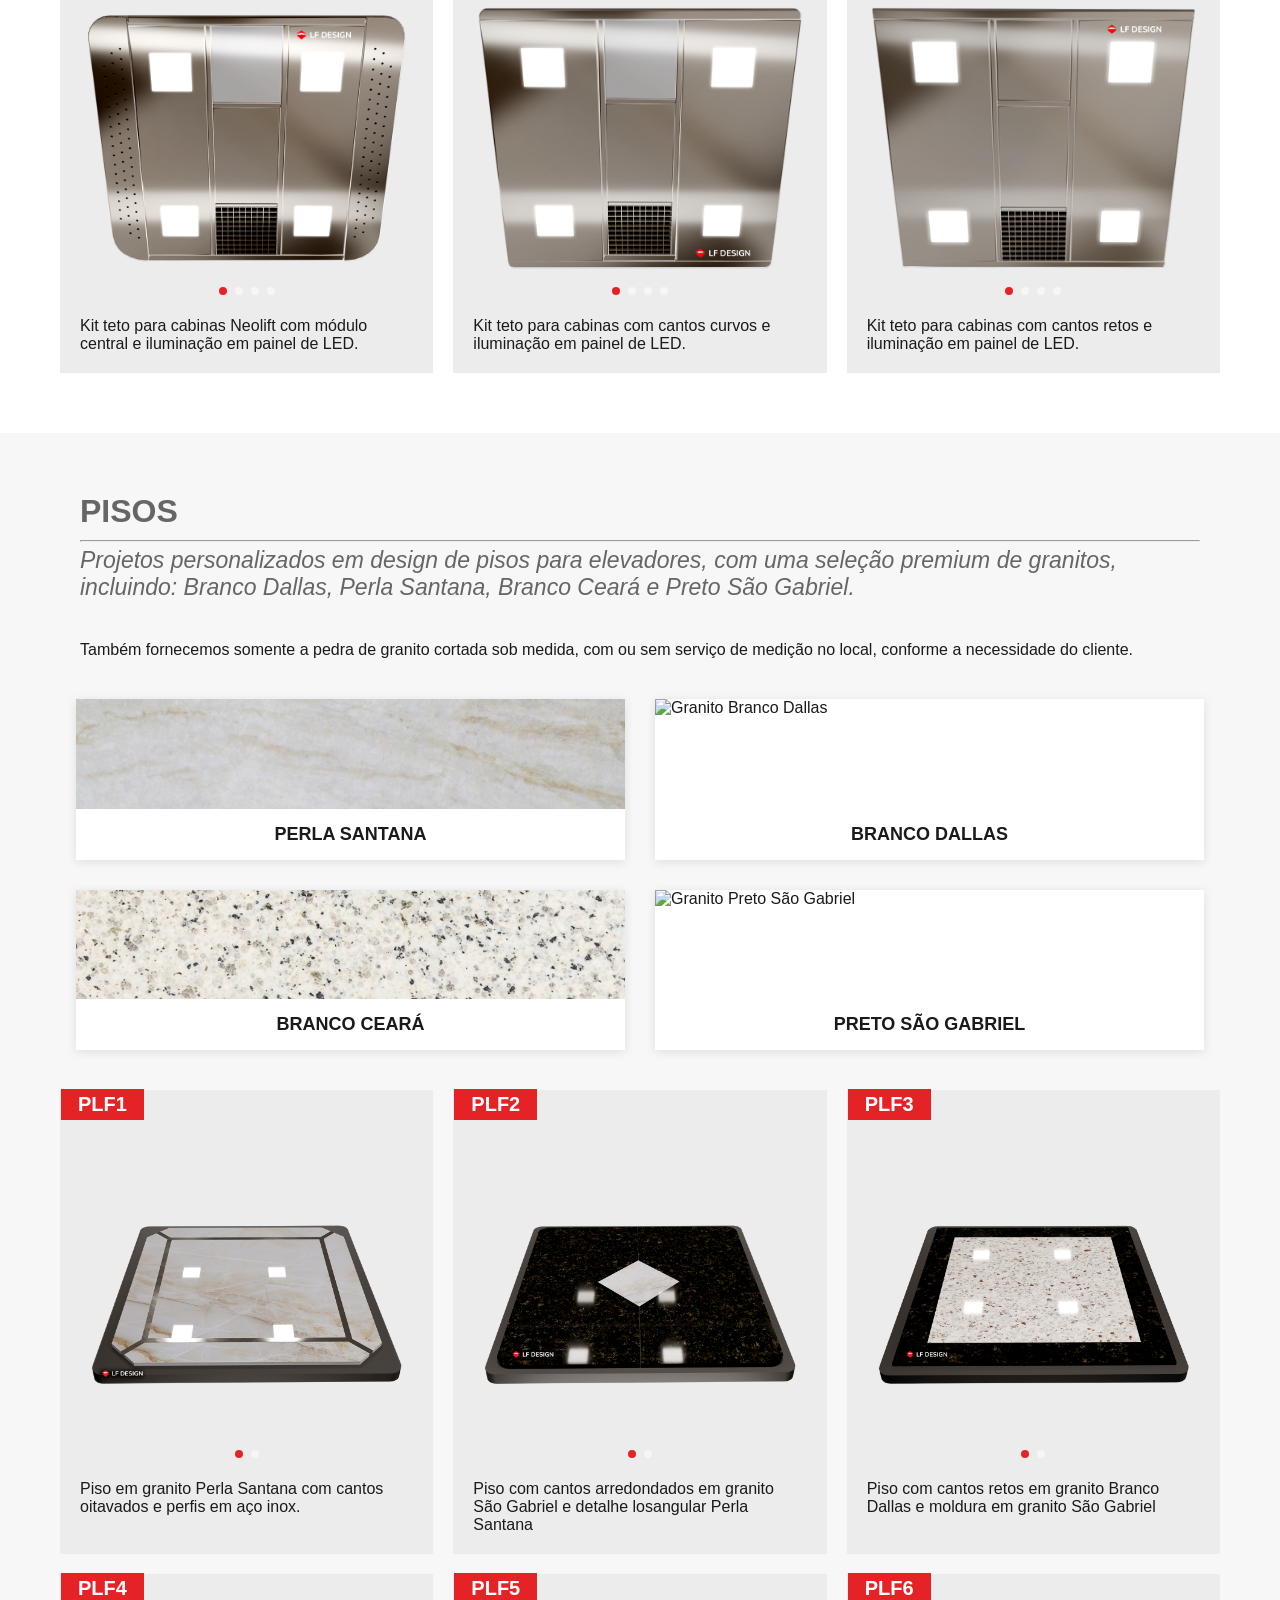
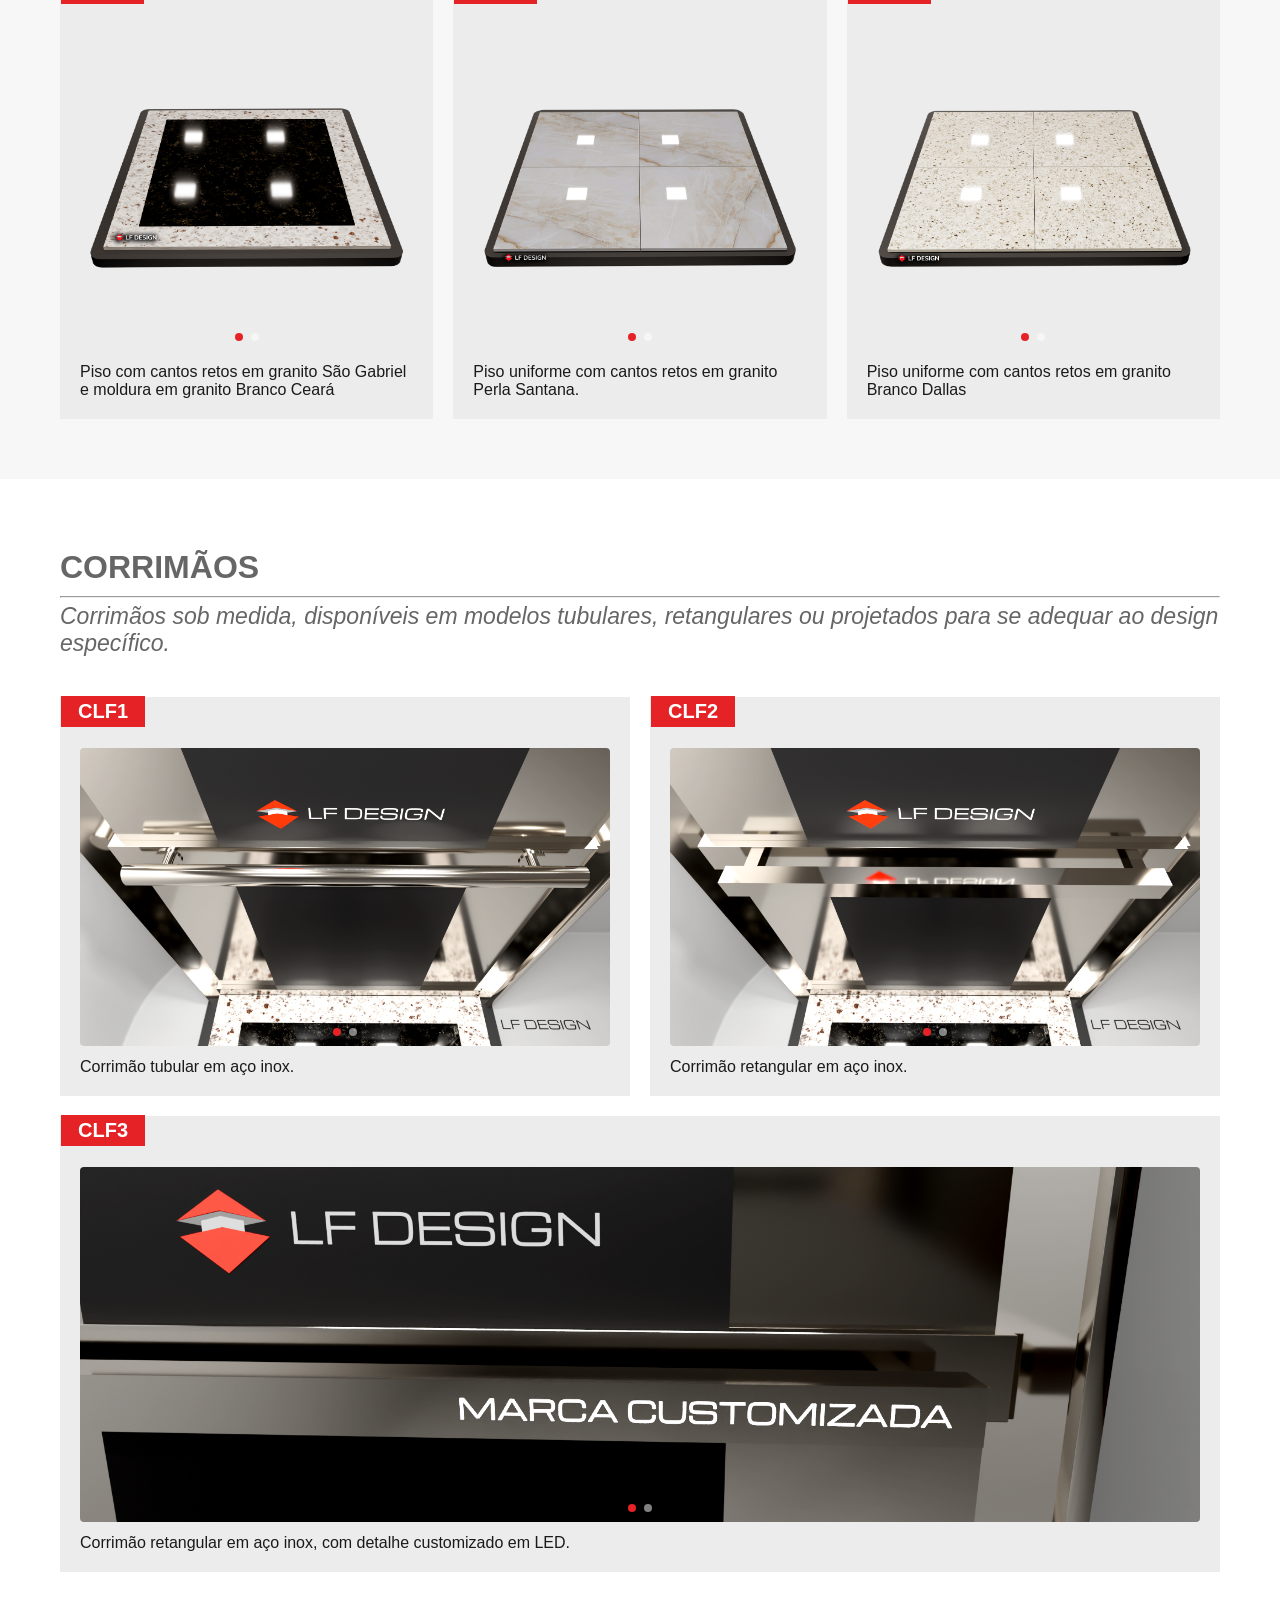
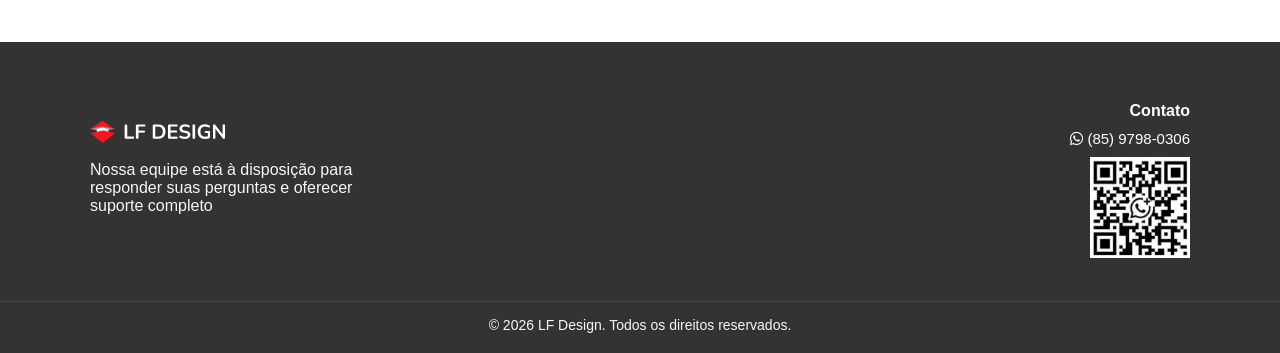
==== commit b36ceea4: "2026 catalogo update" ====
--- a/index.html
+++ b/index.html
@@ -4,21 +4,49 @@
 <head>
   <meta charset="UTF-8" />
   <meta name="viewport" content="width=device-width, initial-scale=1.0" />
-  <title>LF Serviços - Elevadores</title>
+
+  <!-- Título para aba do navegador e buscadores -->
+  <title>LF Design | Design para Elevadores e Áreas Comuns</title>
+
+  <!-- Descrição para Google -->
+  <meta name="description" content="Soluções modernas em tetos, pisos e corrimãos para elevadores e áreas comuns de condomínios. Design sob medida com acabamento de alto padrão.">
+
+  <!-- Palavras-chave (menos usado, mas válido) -->
+  <meta name="keywords" content="LF Design, elevadores, pisos de granito, tetos com LED, corrimãos inox, modernização de elevadores, áreas comuns, condomínios">
+
+  <!-- Permitir indexação por robôs -->
+  <meta name="robots" content="index, follow">
+
+  <!-- Favicon -->
+  <link rel="icon" href="favicon.ico" type="image/x-icon" />
+
+  <!-- Canonical (evita duplicidade de conteúdo) -->
+  <link rel="canonical" href="https://www.lfdesign.com.br/" />
+
+  <!-- Fontes e Estilos -->
   <link rel="stylesheet" href="style.css" />
   <link rel="preconnect" href="https://fonts.googleapis.com" />
   <link rel="preconnect" href="https://fonts.gstatic.com" crossorigin />
   <link href="https://fonts.googleapis.com/css2?family=Segoe+UI:wght@400;500;600&display=swap" rel="stylesheet" />
-  <link rel="icon" href="favicon.ico" type="image/x-icon" />
   <link rel="stylesheet" href="https://cdnjs.cloudflare.com/ajax/libs/font-awesome/6.4.2/css/all.min.css" />
+
+  <!-- Open Graph (para compartilhamento em redes sociais) -->
+  <meta property="og:title" content="LF Design" />
+  <meta property="og:description" content="Design moderno para elevadores e áreas comuns de condomínios." />
+  <meta property="og:image" content="https://www.lfdesign.com.br/img/og-image.png" />
+  <meta property="og:url" content="https://www.lfdesign.com.br/" />
+  <meta property="og:type" content="website" />
+
+  <!-- JavaScript -->
   <script src="script.js" defer></script>
 </head>
+
 
 <body>
   <header style="display: none;">
     <div class="container">
       <div class="logo">
-        <img src="img/logo.png" alt="LF Serviços" />
+        <img src="img/logo.png" alt="LF Design" />
       </div>
       <button class="burger-menu" aria-label="Menu">
         <span></span>
@@ -39,8 +67,8 @@
       <img src="img/hero-desktop.png" alt="" class="hero-bg">
     </picture>
     <div class="container hero-content">
-      <img src="img/logo.png" alt="LF Serviços" />
-      <h1>Catálogo 2025</h1>
+      <img src="img/logo.png" alt="LF Design" />
+      <h1>Catálogo 2026</h1>
       <p>
         Soluções personalizadas para transformar e modernizar seus elevadores, com foco em design, qualidade e
         segurança.
@@ -381,7 +409,7 @@
     </div>
 
     <!-- Copyright -->
-    <p class="footer-copy">&copy; 2025 LF Design. Todos os direitos reservados.</p>
+    <p class="footer-copy">&copy; 2026 LF Design. Todos os direitos reservados.</p>
   </footer>
 
 
--- a/style.css
+++ b/style.css
@@ -29,6 +29,11 @@
   color: var(--preto);
   background-color: var(--branco);
   scroll-behavior: smooth;
+  user-select: none;
+}
+
+img {
+  pointer-events: none;
 }
 
 .container {
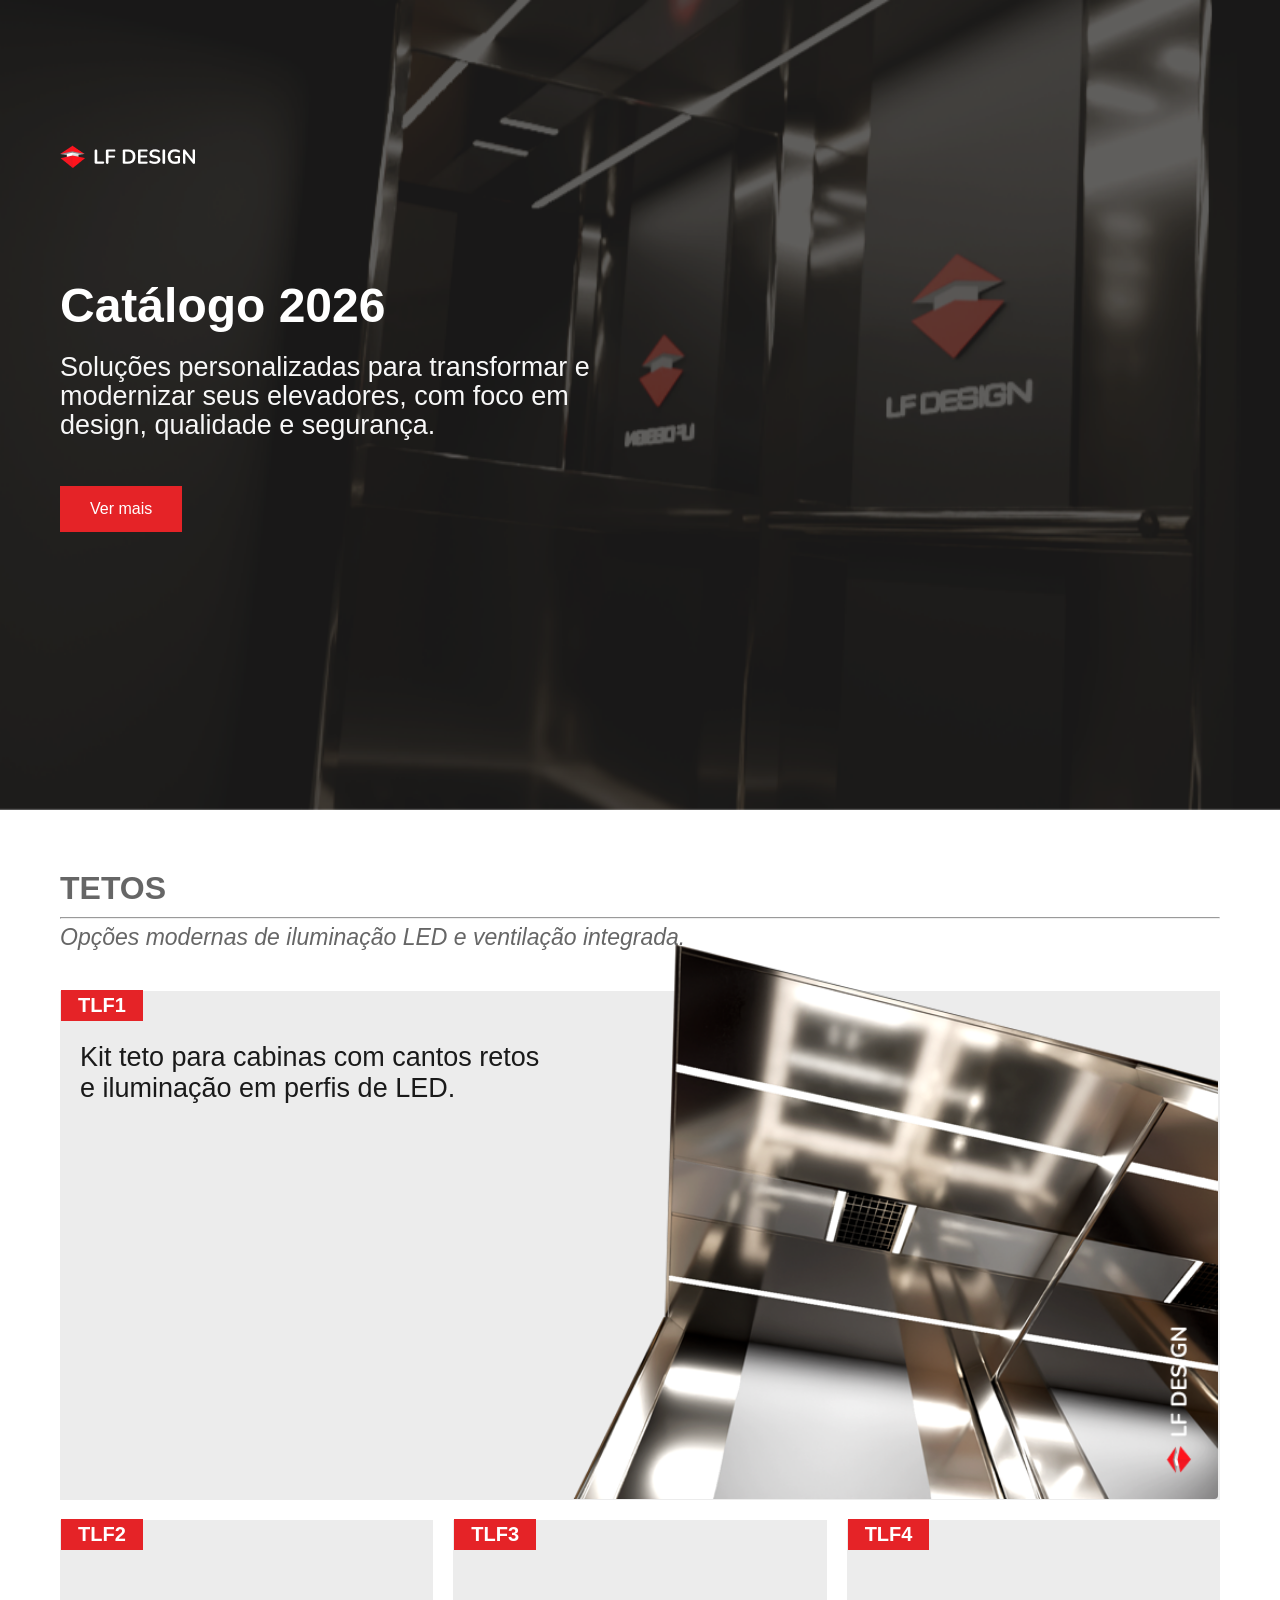
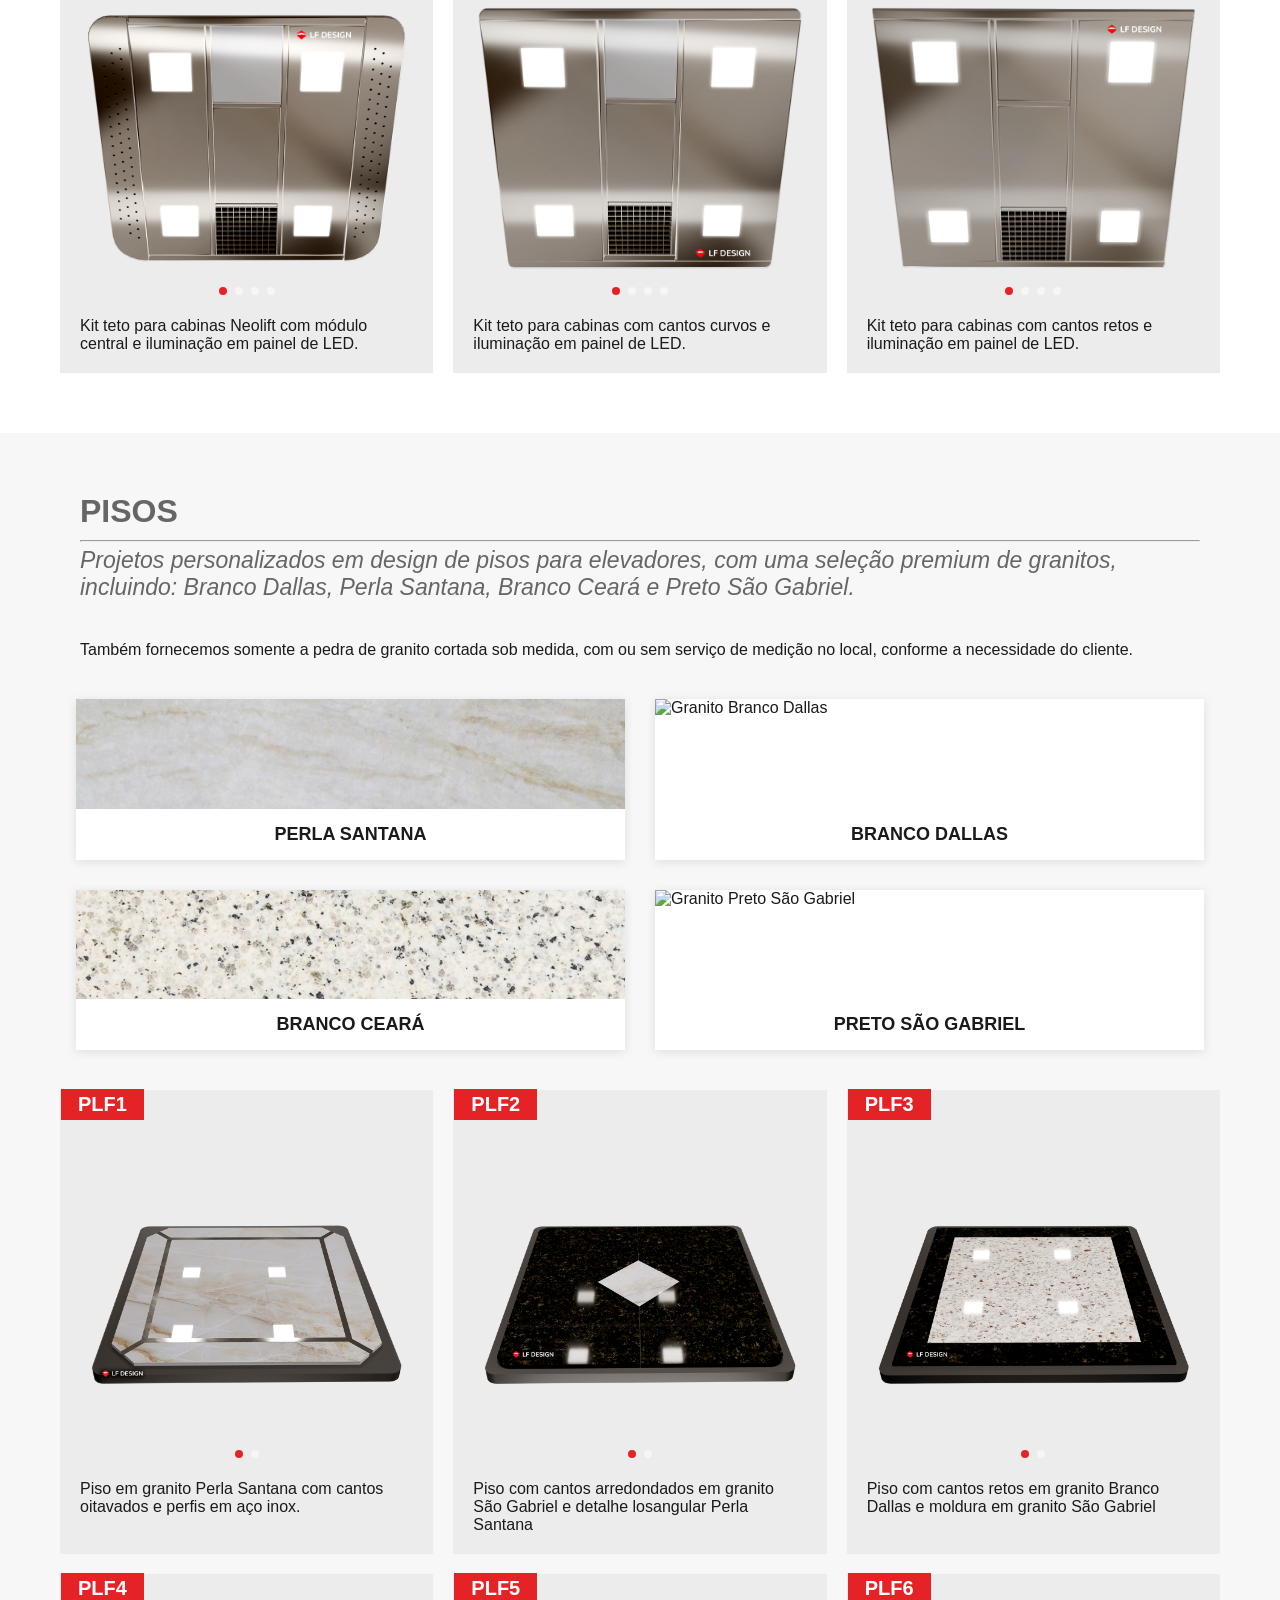
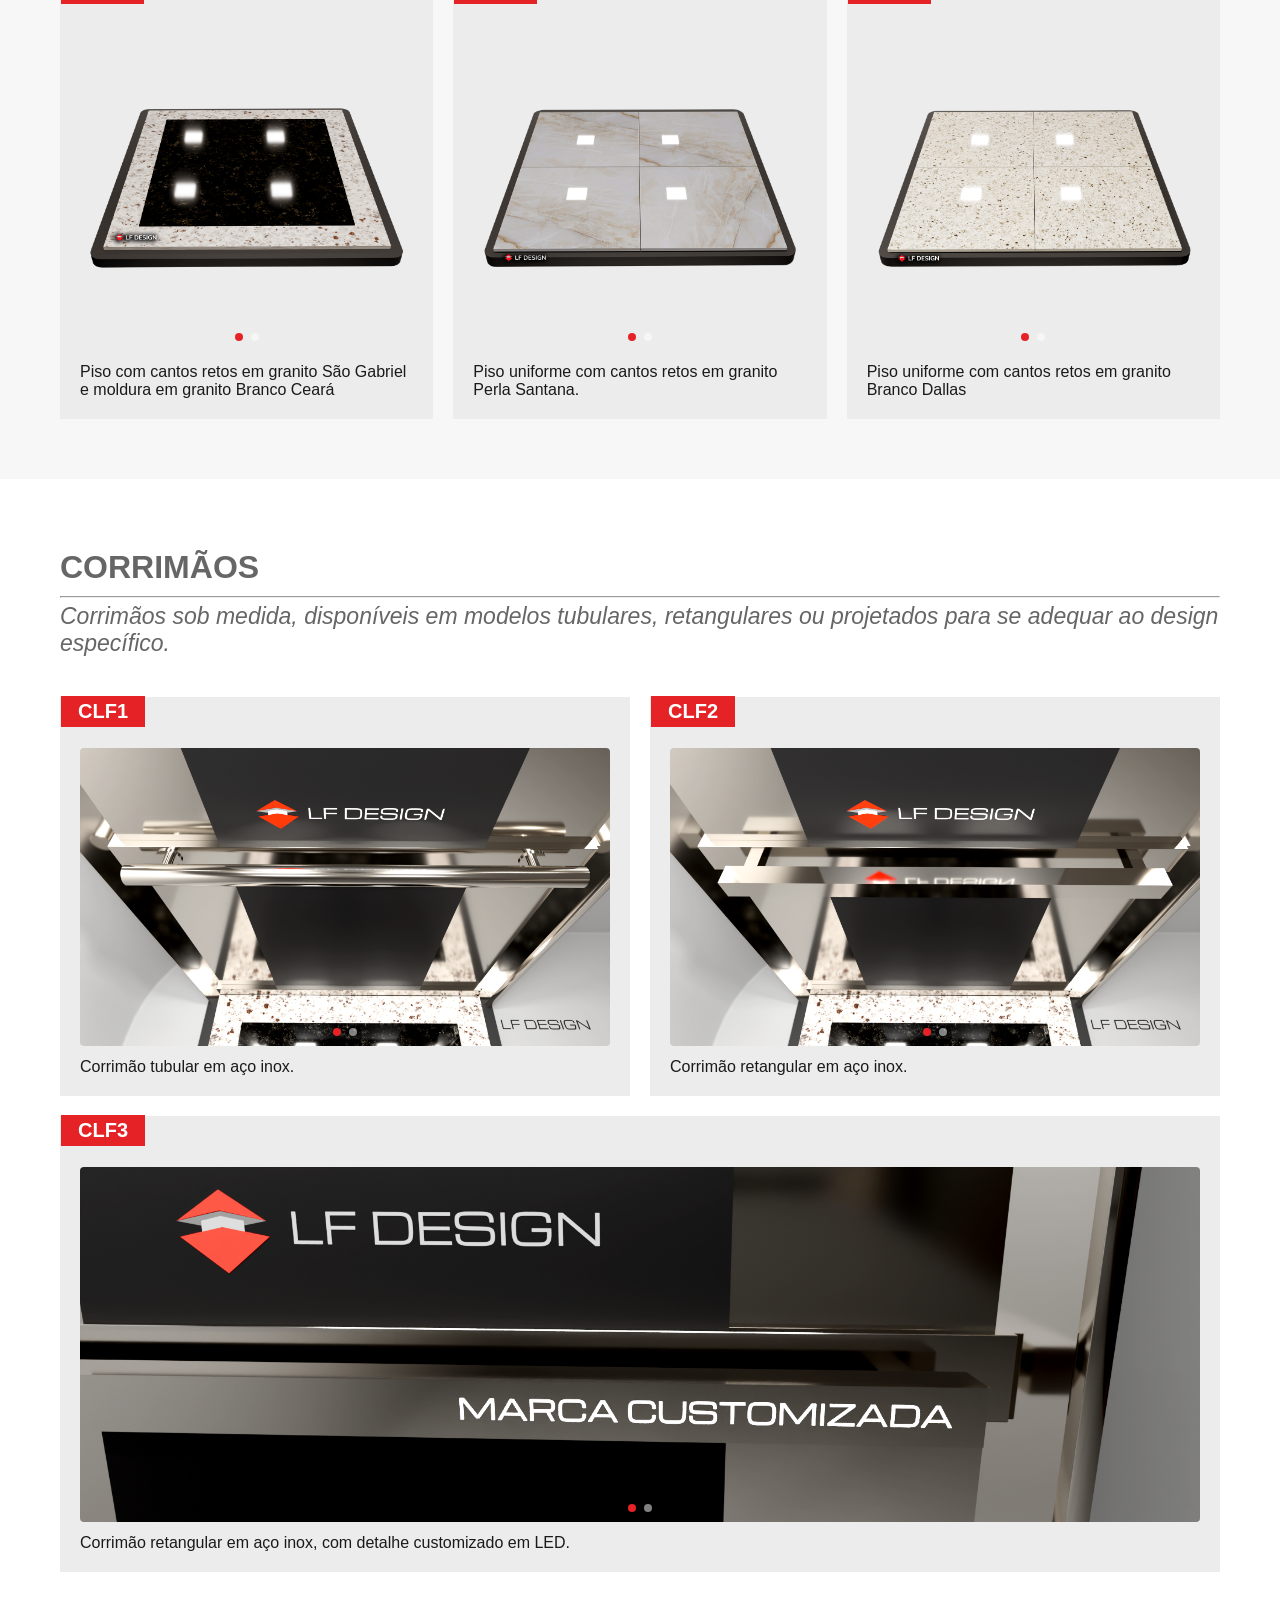
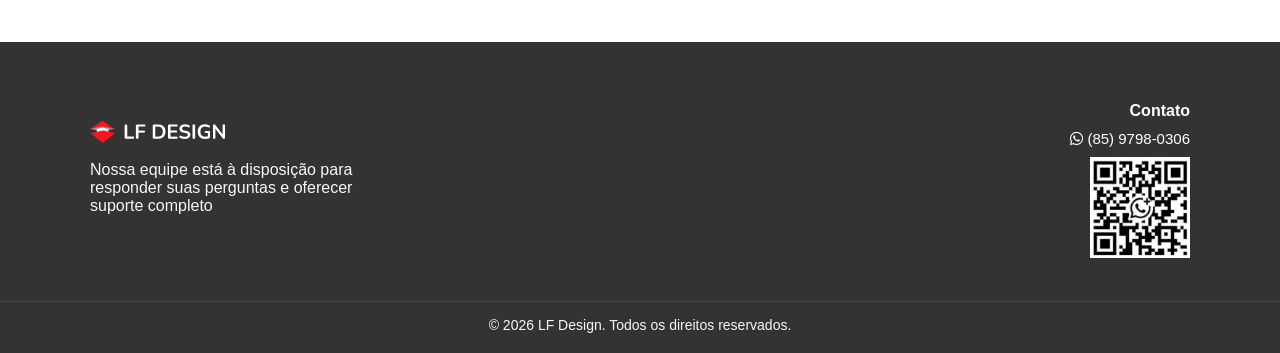
==== commit 835c1569: "Add Google Tag Manager integration for enhanced tracking" ====
--- a/index.html
+++ b/index.html
@@ -60,6 +60,16 @@
       </nav>
     </div>
   </header>
+
+  <!-- Google tag (gtag.js) -->
+<script async src="https://www.googletagmanager.com/gtag/js?id=G-J4QE1R22FV"></script>
+<script>
+  window.dataLayer = window.dataLayer || [];
+  function gtag(){dataLayer.push(arguments);}
+  gtag('js', new Date());
+
+  gtag('config', 'G-J4QE1R22FV');
+</script>
 
   <section class="hero">
     <picture>
@@ -184,9 +194,9 @@
         <p class="description">
           Projetos personalizados em design de pisos para elevadores, com uma seleção premium de granitos, incluindo:
           Branco Dallas, Perla Santana, Branco Ceará e Preto São Gabriel.
+        </p>
         <blockquote>Também fornecemos somente a pedra de granito cortada sob medida, com ou sem serviço de medição no
           local, conforme a necessidade do cliente.</blockquote>
-        </p>
       </div>
 
       <div class="granitos-flex">
@@ -309,6 +319,7 @@
         </div>
       </div>
 
+    </div>
   </section>
   <section id="corrimaos" class="corrimaos container">
     <div class="container">
@@ -432,4 +443,4 @@
   </div>
 </body>
 
-</html>+</html>
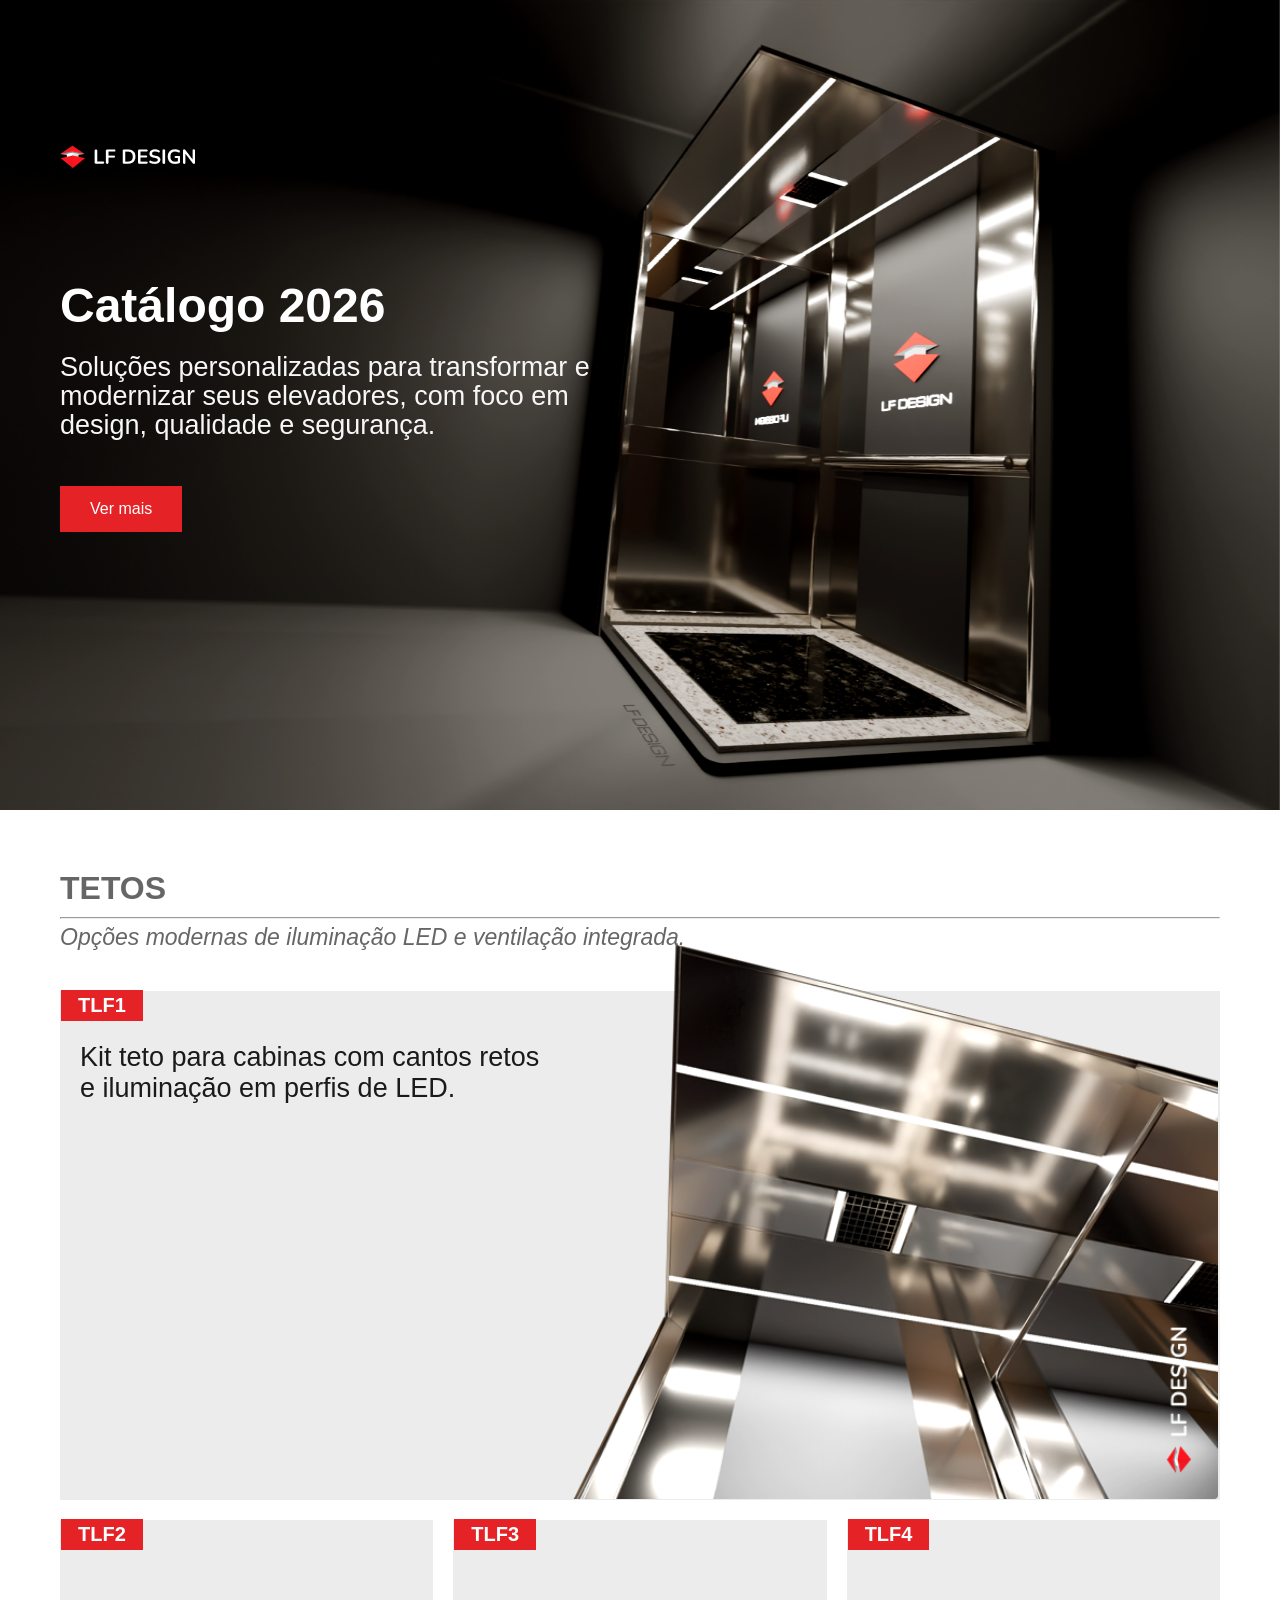
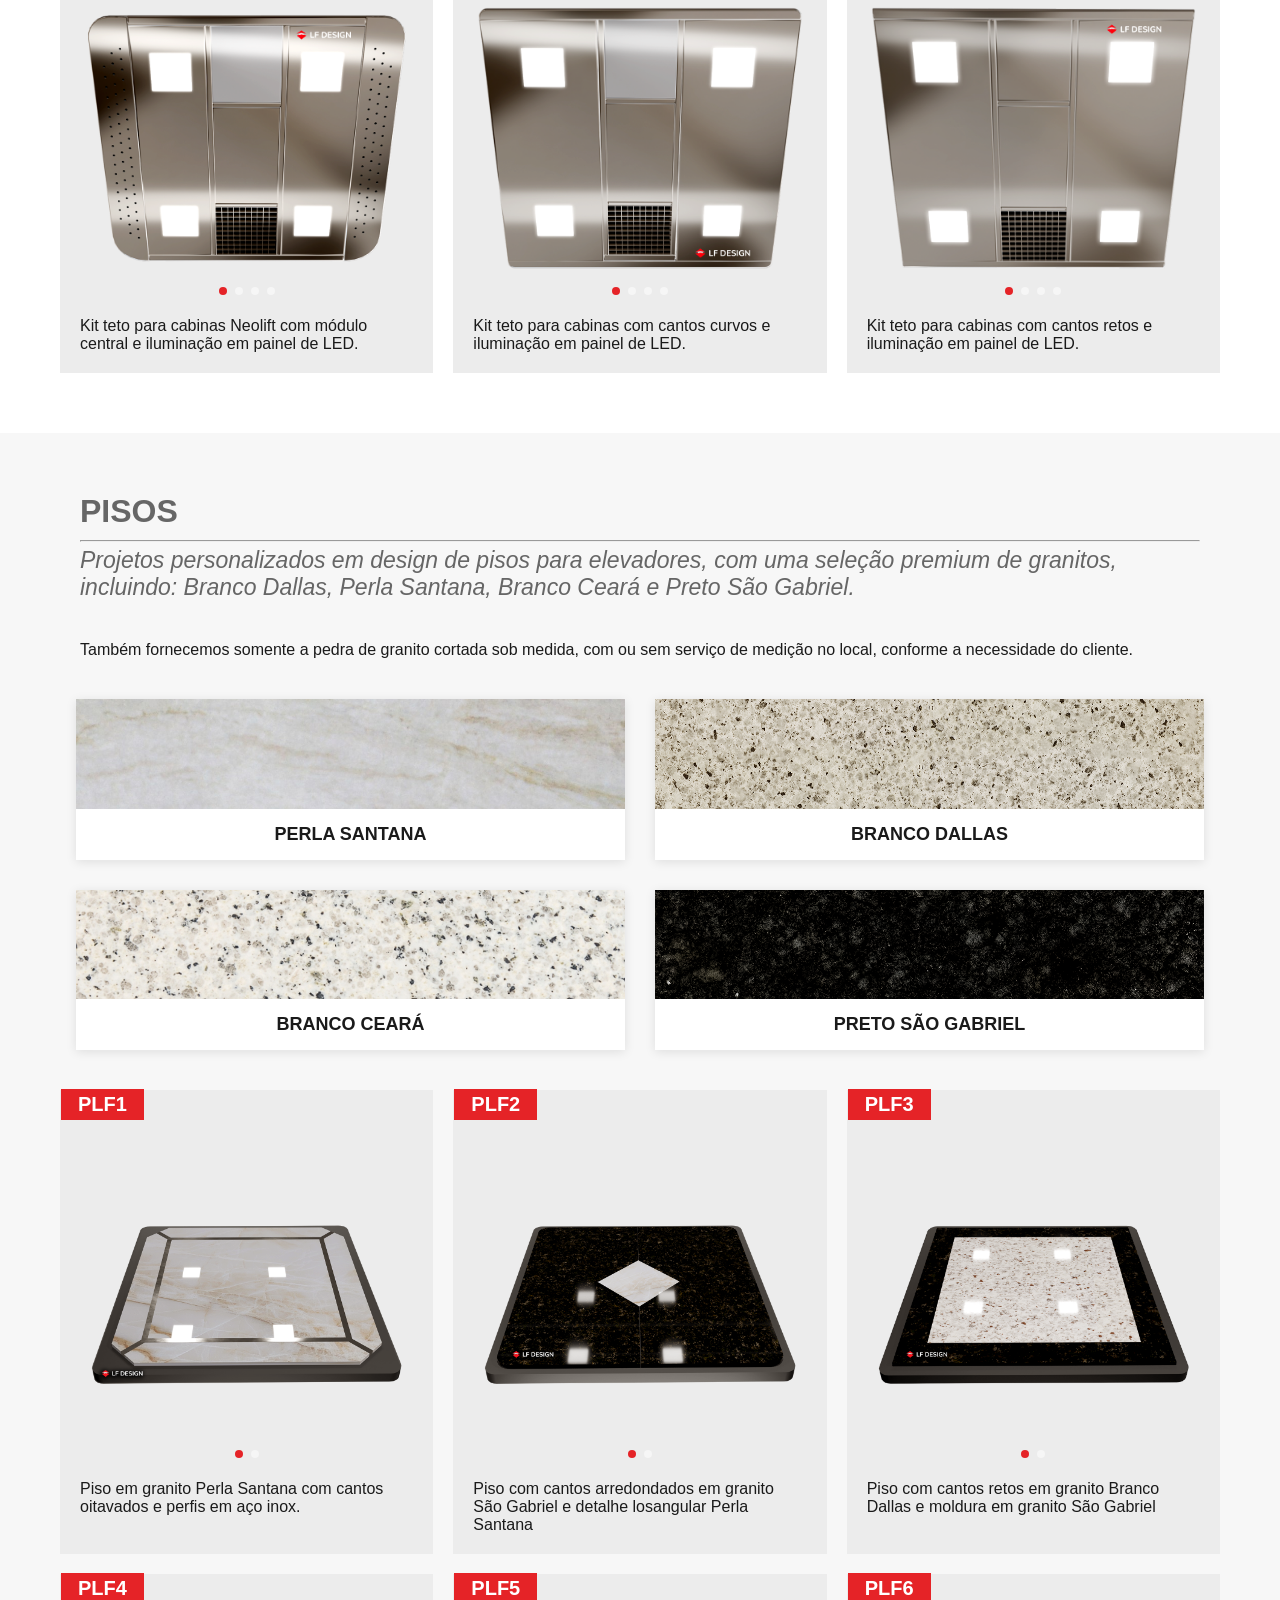
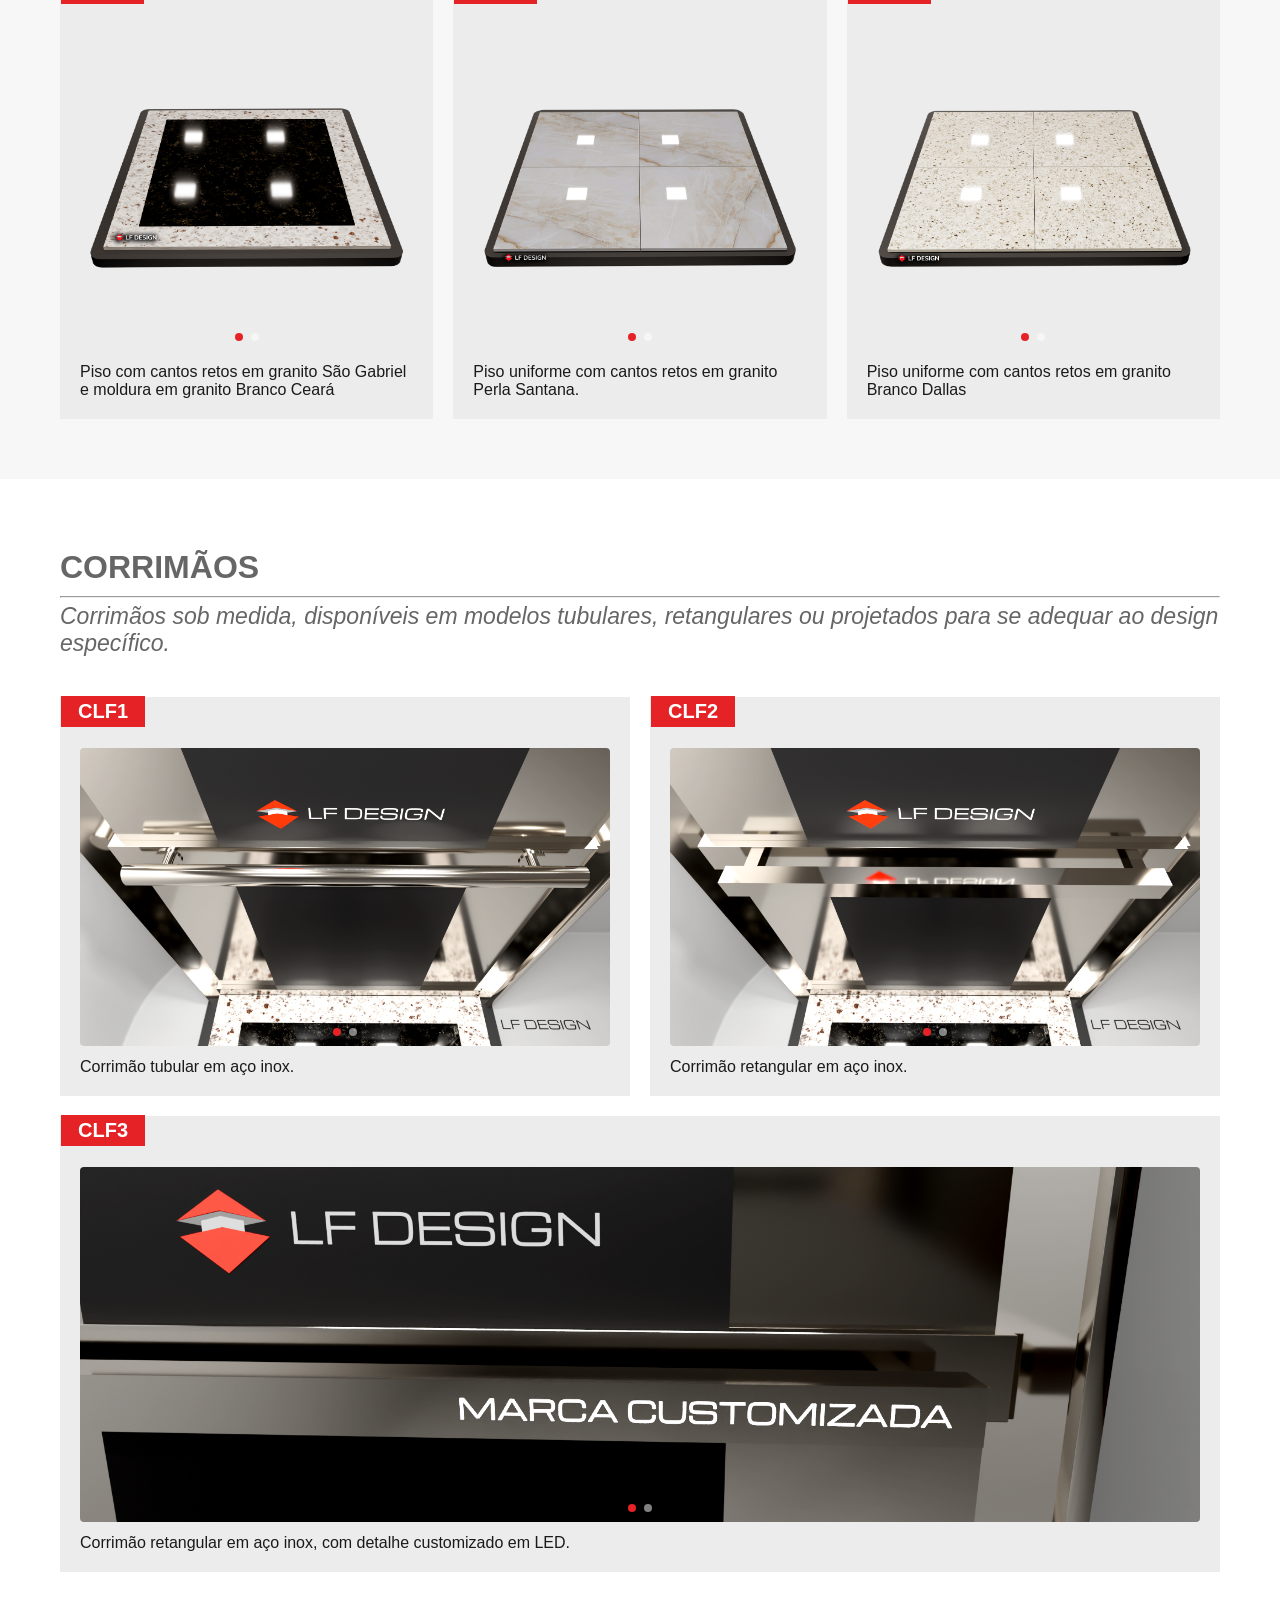
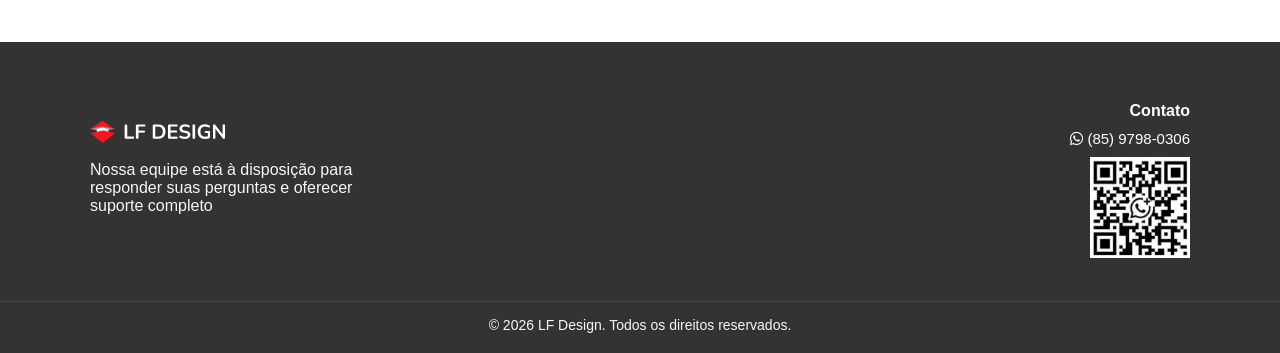
==== commit d33af009: "Refactor code structure for improved readability and maintainability" ====
--- a/index.html
+++ b/index.html
@@ -33,7 +33,7 @@
   <!-- Open Graph (para compartilhamento em redes sociais) -->
   <meta property="og:title" content="LF Design" />
   <meta property="og:description" content="Design moderno para elevadores e áreas comuns de condomínios." />
-  <meta property="og:image" content="https://www.lfdesign.com.br/img/og-image.png" />
+  <meta property="og:image" content="https://www.lfdesign.com.br/img/inicio/og-image.png" />
   <meta property="og:url" content="https://www.lfdesign.com.br/" />
   <meta property="og:type" content="website" />
 
@@ -46,7 +46,7 @@
   <header style="display: none;">
     <div class="container">
       <div class="logo">
-        <img src="img/logo.png" alt="LF Design" />
+        <img src="img/marca/logo.png" alt="LF Design" />
       </div>
       <button class="burger-menu" aria-label="Menu">
         <span></span>
@@ -73,11 +73,11 @@
 
   <section class="hero">
     <picture>
-      <source media="(max-width: 768px)" srcset="img/hero-mobile.png">
-      <img src="img/hero-desktop.png" alt="" class="hero-bg">
+      <source media="(max-width: 768px)" srcset="img/inicio/hero-mobile.png">
+      <img src="img/inicio/hero-desktop.png" alt="" class="hero-bg">
     </picture>
     <div class="container hero-content">
-      <img src="img/logo.png" alt="LF Design" />
+      <img src="img/marca/logo.png" alt="LF Design" />
       <h1>Catálogo 2026</h1>
       <p>
         Soluções personalizadas para transformar e modernizar seus elevadores, com foco em design, qualidade e
@@ -106,14 +106,14 @@
               LED.
             </p>
           </div>
-          <img src="img/teto-render.png" alt="TLF1" />
+          <img src="img/inicio/teto-render.png" alt="TLF1" />
         </div>
         <!-- Mobile version of featured card -->
 
         <div class="card product-card mobile-only" data-product="tlf1">
           <div class="label">TLF1</div>
           <div class="image-container">
-            <img src="img/tetos-tlf1.png" alt="TLF1" class="main-image" />
+            <img src="img/catalogo/tetos/tetos-tlf1.png" alt="TLF1" class="main-image" />
             <!-- Outras imagens serão carregadas via JavaScript -->
             <div class="angle-indicators">
               <span class="active"></span>
@@ -133,7 +133,7 @@
         <div class="card product-card" data-product="tlf2">
           <div class="label">TLF2</div>
           <div class="image-container">
-            <img src="img/tetos-tlf2.png" alt="TLF2" class="main-image" />
+            <img src="img/catalogo/tetos/tetos-tlf2.png" alt="TLF2" class="main-image" />
             <!-- Outras imagens serão carregadas via JavaScript -->
             <div class="angle-indicators">
               <span class="active"></span>
@@ -151,7 +151,7 @@
         <div class="card product-card" data-product="tlf3">
           <div class="label">TLF3</div>
           <div class="image-container">
-            <img src="img/tetos-tlf3.png" alt="TLF3" class="main-image" />
+            <img src="img/catalogo/tetos/tetos-tlf3.png" alt="TLF3" class="main-image" />
             <div class="angle-indicators">
               <span class="active"></span>
               <span></span>
@@ -168,7 +168,7 @@
         <div class="card product-card" data-product="tlf4">
           <div class="label">TLF4</div>
           <div class="image-container">
-            <img src="img/tetos-tlf4.png" alt="TLF4" class="main-image" />
+            <img src="img/catalogo/tetos/tetos-tlf4.png" alt="TLF4" class="main-image" />
             <div class="angle-indicators">
               <span class="active"></span>
               <span></span>
@@ -203,25 +203,25 @@
 
         <div class="granito-card">
           <div class="granito-img">
-            <img src="img/perla-santana.jpg" alt="Granito Perla Santana" />
+            <img src="img/catalogo/granitos/perla-santana.jpg" alt="Granito Perla Santana" />
           </div>
           <h3>PERLA SANTANA</h3>
         </div>
         <div class="granito-card">
           <div class="granito-img">
-            <img src="img/branco-dallas.png" alt="Granito Branco Dallas" />
+            <img src="img/catalogo/granitos/branco-dallas.png" alt="Granito Branco Dallas" />
           </div>
           <h3>BRANCO DALLAS</h3>
         </div>
         <div class="granito-card">
           <div class="granito-img">
-            <img src="img/branco-ceara.jpg" alt="Granito Branco Ceará" />
+            <img src="img/catalogo/granitos/branco-ceara.jpg" alt="Granito Branco Ceará" />
           </div>
           <h3>BRANCO CEARÁ</h3>
         </div>
         <div class="granito-card">
           <div class="granito-img">
-            <img src="img/granito-saogabriel.png" alt="Granito Preto São Gabriel" />
+            <img src="img/catalogo/granitos/granito-saogabriel.png" alt="Granito Preto São Gabriel" />
           </div>
           <h3>PRETO SÃO GABRIEL</h3>
         </div>
@@ -233,7 +233,7 @@
         <div class="card product-card" data-product="plf1">
           <div class="label">PLF1</div>
           <div class="image-container">
-            <img src="img/pisos-plf1.png" alt="PLF1" class="main-image" />
+            <img src="img/catalogo/pisos/pisos-plf1.png" alt="PLF1" class="main-image" />
             <!-- Outras imagens serão carregadas via JavaScript -->
             <div class="angle-indicators">
               <span class="active"></span>
@@ -249,7 +249,7 @@
         <div class="card product-card" data-product="plf2">
           <div class="label">PLF2</div>
           <div class="image-container">
-            <img src="img/pisos-plf2.png" alt="PLF2" class="main-image" />
+            <img src="img/catalogo/pisos/pisos-plf2.png" alt="PLF2" class="main-image" />
             <div class="angle-indicators">
               <span class="active"></span>
               <span></span>
@@ -263,7 +263,7 @@
         <div class="card product-card" data-product="plf3">
           <div class="label">PLF3</div>
           <div class="image-container">
-            <img src="img/pisos-plf3.png" alt="PLF3" class="main-image" />
+            <img src="img/catalogo/pisos/pisos-plf3.png" alt="PLF3" class="main-image" />
             <div class="angle-indicators">
               <span class="active"></span>
               <span></span>
@@ -277,7 +277,7 @@
         <div class="card product-card" data-product="plf4">
           <div class="label">PLF4</div>
           <div class="image-container">
-            <img src="img/pisos-plf4.png" alt="PLF4" class="main-image" />
+            <img src="img/catalogo/pisos/pisos-plf4.png" alt="PLF4" class="main-image" />
             <div class="angle-indicators">
               <span class="active"></span>
               <span></span>
@@ -292,7 +292,7 @@
         <div class="card product-card" data-product="plf5">
           <div class="label">PLF5</div>
           <div class="image-container">
-            <img src="img/pisos-plf5.png" alt="PLF5" class="main-image" />
+            <img src="img/catalogo/pisos/pisos-plf5.png" alt="PLF5" class="main-image" />
             <div class="angle-indicators">
               <span class="active"></span>
               <span></span>
@@ -306,7 +306,7 @@
         <div class="card product-card" data-product="plf6">
           <div class="label">PLF6</div>
           <div class="image-container">
-            <img src="img/pisos-plf6.png" alt="PLF6" class="main-image" />
+            <img src="img/catalogo/pisos/pisos-plf6.png" alt="PLF6" class="main-image" />
             <div class="angle-indicators">
               <span class="active"></span>
               <span></span>
@@ -336,7 +336,7 @@
         <div class="card product-card" data-product="clf1">
           <div class="label">CLF1</div>
           <div class="image-container">
-            <img src="img/corrimaos-clf1.png" alt="CLF1" class="main-image" />
+            <img src="img/catalogo/corrimaos/corrimaos-clf1.png" alt="CLF1" class="main-image" />
             <!-- Outras imagens serão carregadas via JavaScript -->
             <div class="angle-indicators">
               <span class="active"></span>
@@ -349,7 +349,7 @@
         <div class="card product-card" data-product="clf2">
           <div class="label">CLF2</div>
           <div class="image-container">
-            <img src="img/corrimaos-clf2.png" alt="CLF2" class="main-image" />
+            <img src="img/catalogo/corrimaos/corrimaos-clf2.png" alt="CLF2" class="main-image" />
             <!-- Outras imagens serão carregadas via JavaScript -->
             <div class="angle-indicators">
               <span class="active"></span>
@@ -362,7 +362,7 @@
         <div class="card clf3 product-card" data-product="clf3">
           <div class="label">CLF3</div>
           <div class="image-container">
-            <img src="img/corrimaos-clf3.png" alt="CLF3" class="main-image" />
+            <img src="img/catalogo/corrimaos/corrimaos-clf3.png" alt="CLF3" class="main-image" />
             <!-- Outras imagens serão carregadas via JavaScript -->
             <div class="angle-indicators">
               <span class="active"></span>
@@ -381,7 +381,7 @@
     <!-- Desktop layout -->
     <div class="footer-container container">
       <div class="footer-column logo-col">
-        <img src="img/logo.png" alt="LF Design" class="footer-logo" />
+        <img src="img/marca/logo.png" alt="LF Design" class="footer-logo" />
         <p class="footer-description">
         Nossa equipe está à disposição para responder suas perguntas e oferecer suporte completo</p>
       </div>
@@ -389,23 +389,23 @@
       <div style="display: none;" class="footer-column partners-col">
         <h4>Empresas Parceiras</h4>
         <ul style="display: inline;">
-          <li style="float: left;"><img style="height:40px;" src="img/schindler-logo-grey.png" alt="Atlas Schindler" />
+          <li style="float: left;"><img style="height:40px;" src="img/marca/schindler-logo-grey.png" alt="Atlas Schindler" />
           </li>
           <li style="float: left;"><img style="position: relative;top: -12px;height:60px;filter: grayscale(100%);"
-              src="img/otis-logo.png" alt="Otis" /></li>
+              src="img/marca/otis-logo.png" alt="Otis" /></li>
         </ul>
       </div>
 
       <div class="footer-column contact-col">
         <h4>Contato</h4>
         <p><i class="fab fa-whatsapp"></i> (85) 9798-0306</p>
-        <img src="img/wa.png" alt="QR Code WhatsApp" class="qr-code" />
+        <img src="img/inicio/wa.png" alt="QR Code WhatsApp" class="qr-code" />
       </div>
     </div>
 
     <!-- Mobile layout -->
     <div class="footer-mobile-only">
-      <img src="img/logo.png" alt="LF Design" class="footer-logo" />
+      <img src="img/marca/logo.png" alt="LF Design" class="footer-logo" />
       <p class="footer-description">
         Nossa equipe está à disposição para responder suas perguntas e oferecer suporte completo:</p>
       <a href="https://wa.me/5585997980306" class="btn whatsapp-btn"><i class="fab fa-whatsapp"></i> Fale conosco</a>
@@ -413,8 +413,8 @@
       <div style="display: none;" class="partners-mobile">
         <h4>Empresas Parceiras</h4>
         <ul>
-          <li><img style="height:80px;" src="img/schindler-logo-grey.png" alt="Atlas Schindler" /></li>
-          <li><img style="height:80px;filter: grayscale(100%);" src="img/otis-logo.png" alt="Otis" /></li>
+          <li><img style="height:80px;" src="img/marca/schindler-logo-grey.png" alt="Atlas Schindler" /></li>
+          <li><img style="height:80px;filter: grayscale(100%);" src="img/marca/otis-logo.png" alt="Otis" /></li>
         </ul>
       </div>
     </div>
